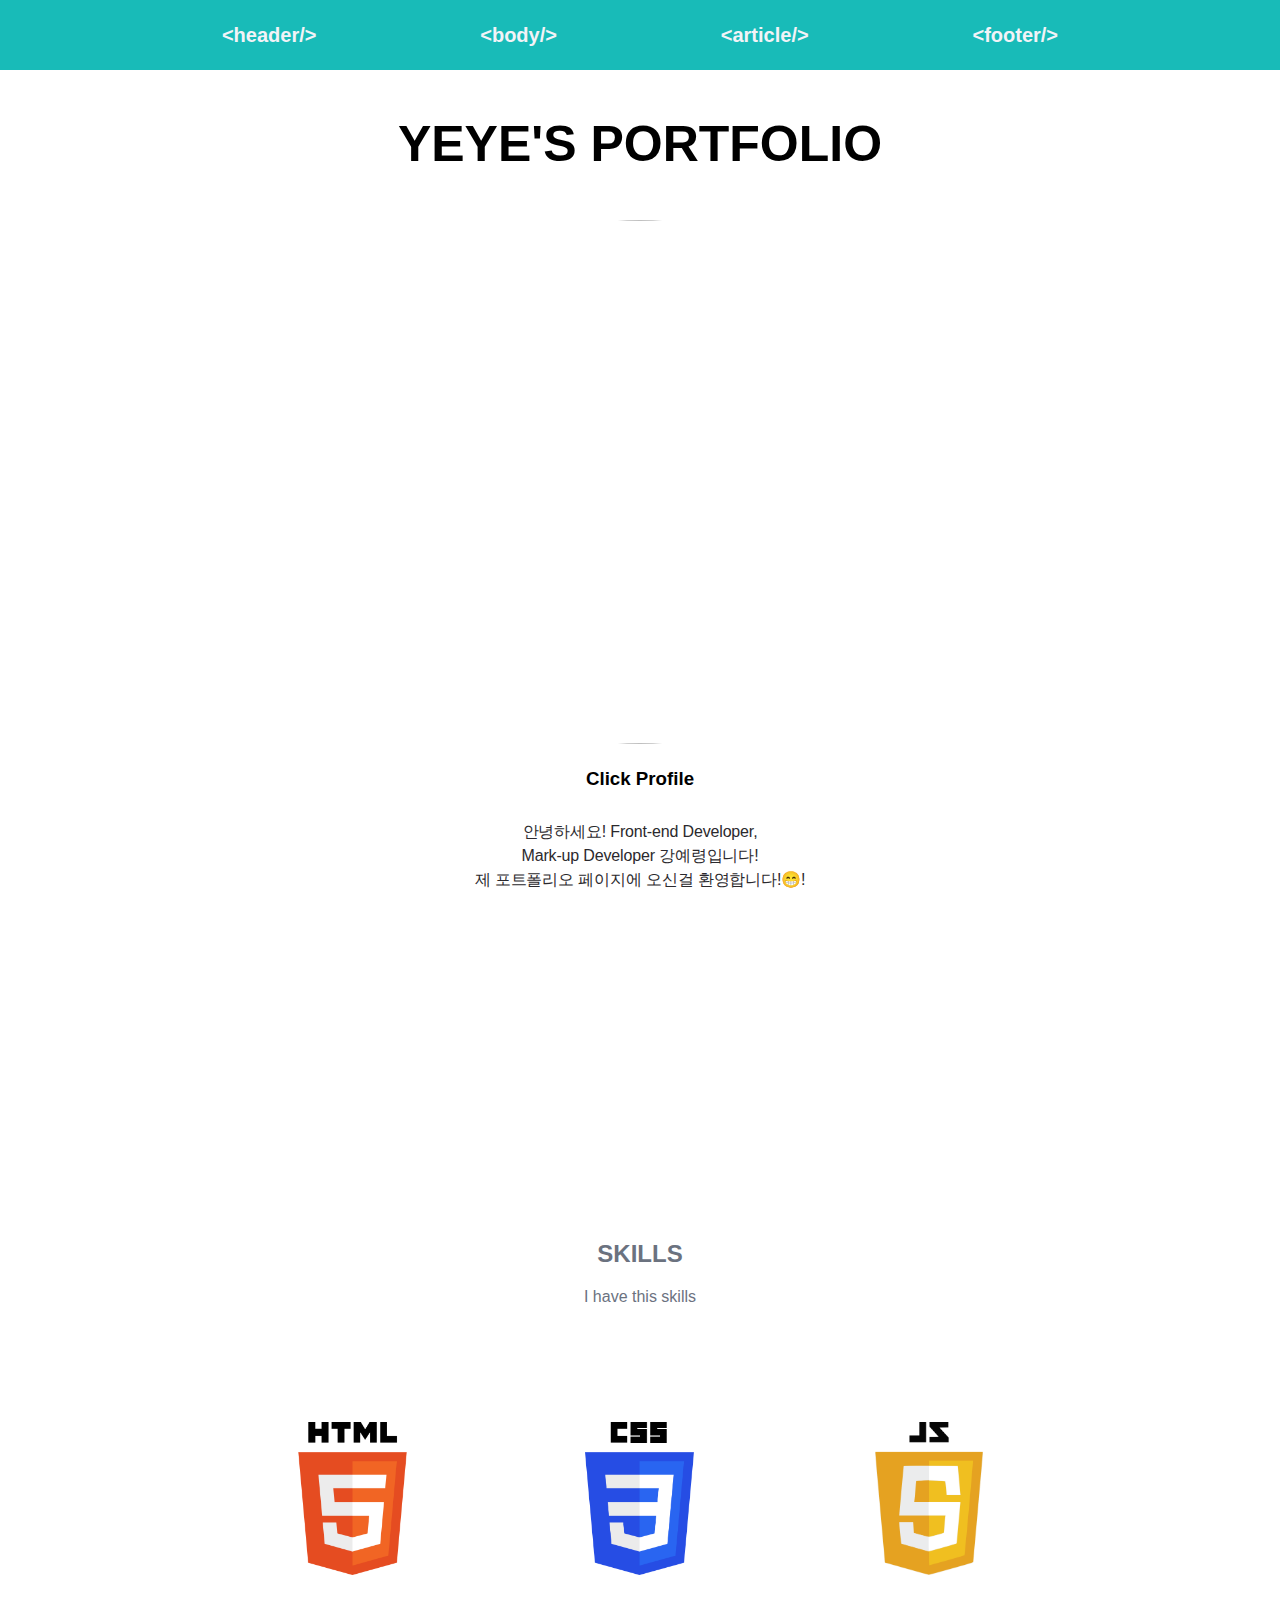
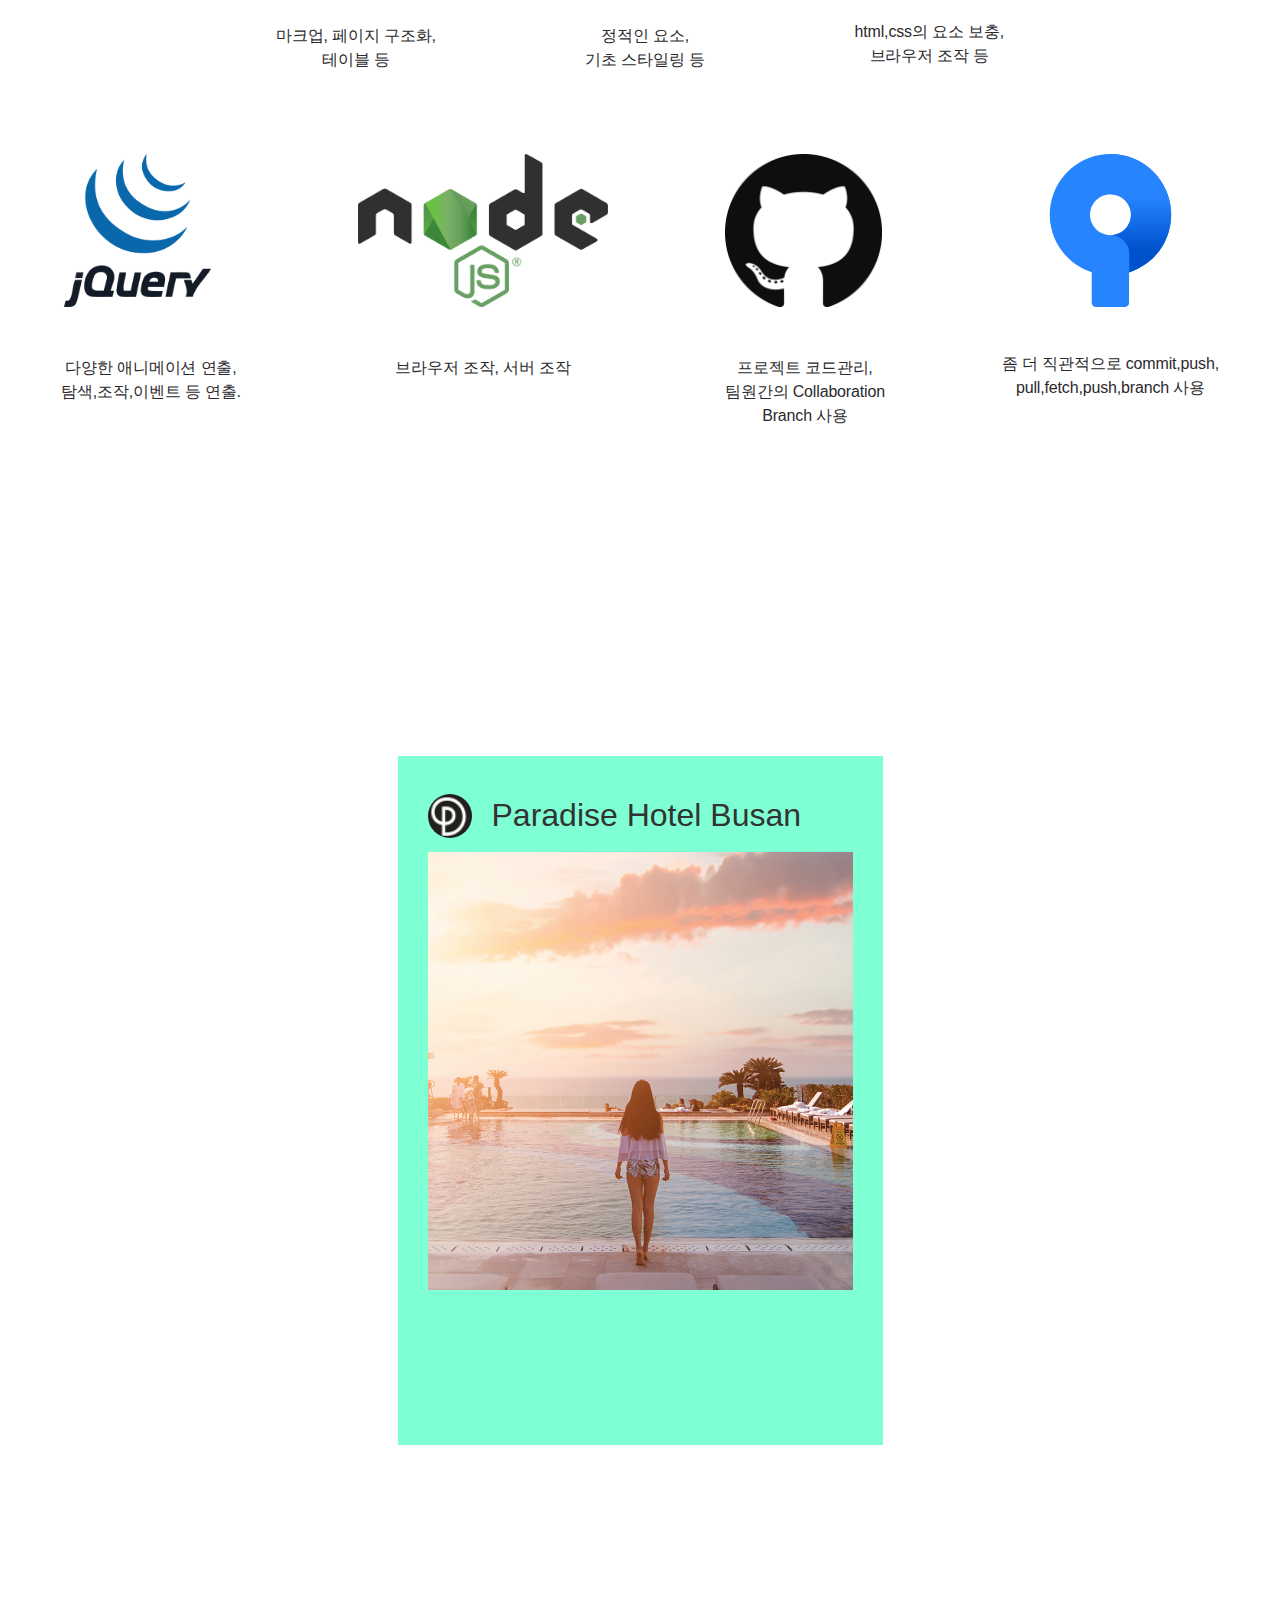
==== intro.html @ 70bbab0e "2022-02-18 클론코딩부분 작성중" ====
<!DOCTYPE html>
<html lang="en">

<head>
  <meta charset="UTF-8">
  <meta http-equiv="X-UA-Compatible" content="IE=edge">
  <meta name="viewport" content="width=device-width, initial-scale=1.0">
  <link rel="stylesheet" href="css/reset.css">
  <link rel="stylesheet" href="css/intro.css">
  <script src="https://kit.fontawesome.com/eb78802e54.js" crossorigin="anonymous"></script>
  <!-- <script src="js/header_underbar.js"></script> -->
  <title>Yeye's Portfolio</title>
</head>

<body>
  <header>
    <article id="header">
      <nav class="header-cate">
        <div id="horizontal-underline"></div>
        <a href="#section1">&#60;header&#47;&gt;</a>
        <a href="#section2">&#60;body&#47;&gt;</a>
        <a href="#section3">&#60;article&#47;&gt;</a>
        <a href="#">&#60;footer&#47;&gt;</a>
      </nav>
    </article>
  </header>
  <section id="section1">
    <article id="profile-body">
      <h1>YEYE'S PORTFOLIO</h1>
      <div id="profile">
        <img src="img/yeye/1!.png" alt="" id="color">
        <img src="img/yeye/1.png" alt="">
      </div>
      <div id="click-profile">
        <i class="fas fa-angle-up"></i>
        <h3>Click Profile</h3>
      </div>
      <p>안녕하세요! Front-end Developer,</br>
        Mark-up Developer 강예령입니다!</br>
        제 포트폴리오 페이지에 오신걸 환영합니다!😁!</p>
    </article>
  </section>
  <section id="section2">
    <article id="skills">
      <h2>SKILLS</h2>
      <h4>I have this skills</h4>
      <i class="fas fa-angle-down"></i>
      <div id="publishing">
        <div class="skill-box">
          <img src="img/512px-HTML5_logo_and_wordmark.svg.png" alt="">
          <p>마크업, 페이지 구조화,<br>
            테이블 등</p>
        </div>
        <div class="skill-box">
          <img src="img/CSS3_logo_and_wordmark.svg.png" alt="">
          <p>정적인 요소,<br>
            기초 스타일링 등</p>
        </div>
        <div class="skill-box">
          <div style="display: flex; justify-content: center;">
            <img src="img/640px-Javascript-shield.svg.png" alt="">
          </div>
          <p>html,css의 요소 보충,<br>
            브라우저 조작 등</p>
        </div>
      </div>
      <div id="frontend">
        <div class="skill-box">
          <img src="img/2541853857EA02BC16.gif" alt="">
          <p>다양한 애니메이션 연출,<br>
            탐색,조작,이벤트 등 연출.</p>
        </div>
        <div class="skill-box">
          <img src="img/1200px-Node.js_logo.svg.png" alt="">
          <p>브라우저 조작, 서버 조작</p>
        </div>
        <div class="skill-box">
          <img src="img/111111111.png" alt="">
          <p>프로젝트 코드관리,<br>
            팀원간의 Collaboration<br>
            Branch 사용</p>
        </div>
        <div class="skill-box">
          <div style="display: flex; justify-content: center;">
            <img src="img/sourcetree-1.svg" alt="">
          </div>
          <p>좀 더 직관적으로 commit,push,<br>
            pull,fetch,push,branch 사용
          </p>
        </div>
      </div>
    </article>
  </section>
  <section id="section3">
    <article id="cards">
      <div class="thecard">
        <div class="thefront">
          <div class="card-header">
            <div class="profile-img">
              <img src="img/main.jpg" alt="">
            </div>
            <h1>Paradise Hotel Busan</h1>
          </div>
          <div class="main-img">
            <img src="img/1630029420461.jpg" alt="">
          </div>
        </div>
        <div class="theback">back</div>
      </div>
    </article>
  </section>
  <footer></footer>
  <script>
    let horizontalBar = document.getElementById("horizontal-underline");
let horizontalMenus = document.querySelectorAll("nav:first-child a");

function horizontalIndicator(e) {
  horizontalBar.style.left = e.offsetLeft + "px";
  horizontalBar.style.width = e.offsetWidth + "px";
  horizontalBar.style.top = e.offsetTop + e.offsetHeight + "px";
}

horizontalMenus.forEach((menu) =>
  menu.addEventListener("click", (e) =>
    horizontalIndicator(e.currentTarget)
  )
);
  </script>
</body>

</html>
---- css/intro.css ----
body{
  scroll-behavior: smooth;
}
section{
  height: 1080px;
}
#header{
  width: 100%;
  height: 70px;
  background-color: var(--cyan);
  display: flex;
  align-items: center;
  justify-content: center;
  position: fixed;
  top: 0;
  z-index: 50;
}
.header-cate{
  width: 1000px;
  height: 70px;
  display: flex;
  align-items: center;
  justify-content: space-around;
}
.header-cate a{
  color: var(--gray-light);
  font-size: 20px;
  font-weight: 600;
  padding: 16px 0px;
}
.header-cate a:hover{
  color: white;
}
#horizontal-underline{
  position: absolute;
  left:0;
  height: 4px;
  width: 0;
  border-radius: 3px;
  transition: 0.5s;
  background-color: var(--teal);
  top:0;
}
article{
  width: 100%;
  display: flex;
  flex-direction: column;
  align-items: center;
}
#profile-body h1{
  margin-top: 115px;
  margin-bottom: 580px;
  font-size: 50px;
  font-weight: 700;
}
#profile{
  width: 524px;
  height: 524px;
  border-radius: 50%;
  overflow: hidden;
  display: flex;
  justify-content: center;
  position: absolute;
  top: 220px;
}
#profile img{
  width: 746px;
  height: 524px;
}
#color{
  position: absolute;
  opacity: 0;
}
#color:hover{
  opacity: 1;
  transition: all ease-in-out 500ms;
  cursor: pointer;
}
#click-profile{
  margin: 15px 0px;
  display: flex;
  flex-direction: column;
  align-items: center;
  animation-name: blink;
  animation-duration: 2s;
  animation-delay: 1s;
  animation-iteration-count: infinite;
  animation-timing-function: ease-in-out;
  animation-direction: alternate;
}
@keyframes blink {
  0% {
    opacity: 0;
  }
  100% {
    opacity: 1;
  }
}

#profile-body p{
  margin-top: 15px;
  text-align: center;
}

#section2{
  padding-top: 160px;
}
#skills h2{
  color: var(--gray);
  margin-bottom: 20px;
}
#skills h4{
  color: var(--gray);
  font-weight: 300;
  margin-bottom: 5px;
}
#skills i{
  color: var(--gray);
}
#publishing{
  margin-top: 90px;
  width: 770px;
  display: flex;
  justify-content: space-between;
}
#publishing img{
  text-align: center;
  height: 153px;
  margin-bottom: 45px;
}
#publishing p{
  text-align: center;
}

#frontend{
  margin-top: 40px;
  width: 1200px;
  display: flex;
  justify-content: space-between;
}
#frontend img{
  text-align: center;
  height: 153px;
  margin-bottom: 45px;
}
#frontend p{
  text-align: center;
}
.skill-box{
  padding: 20px;
  border: 1px solid var(--white);
  top: 0px;
  position: relative;
}
.skill-box:hover{
  padding: 20px;
  /* border: 1px solid var(--gray-light); */
  border-radius: 20px;
  top: -5px;
  position: relative;
  box-shadow: 10px 8px 5px var(--gray-light);
  transition: all ease-in-out 300ms;
}

/* clone-coding */
#cards{
  height: 100%;
  display: flex;
  justify-content: center;
  align-items: center;
}
.thecard{
  position: absolute;
  width: 485px;
  height: 689px;
  transform-style: preserve-3d;
  transition: all 1s ease;
}
.thecard:hover{
  transform: rotateY(180deg);
}

.thefront{
  position: absolute;
  width: 100%;
  height: 100%;
  backface-visibility: hidden;
  background-color: aquamarine;
  color: #333;
  display:flex;
  flex-direction: column;
  /* align-items: center; */
  padding: 38px 30px;
}
.thefront h1{
  font-weight: 300;
}
.card-header{
  display: flex;
  align-items: center;
  margin-bottom: 14px;
}
.profile-img{
  display: flex;
  width: 44px;
  height: 44px;
  border-radius: 50%;
  overflow: hidden;
  margin-right: 20px;
}
.main-img{
  size: 422px;
  height: 438px;
  display: flex;
  justify-content: center;
  overflow: hidden;
}
.theback{
  position: absolute;
  width: 100%;
  height: 100%;
  backface-visibility: hidden;
  background-color: pink;
  color: #333;
  transform: rotateY(180deg);
  display:flex;
  justify-content: center;
  align-items: center;
}
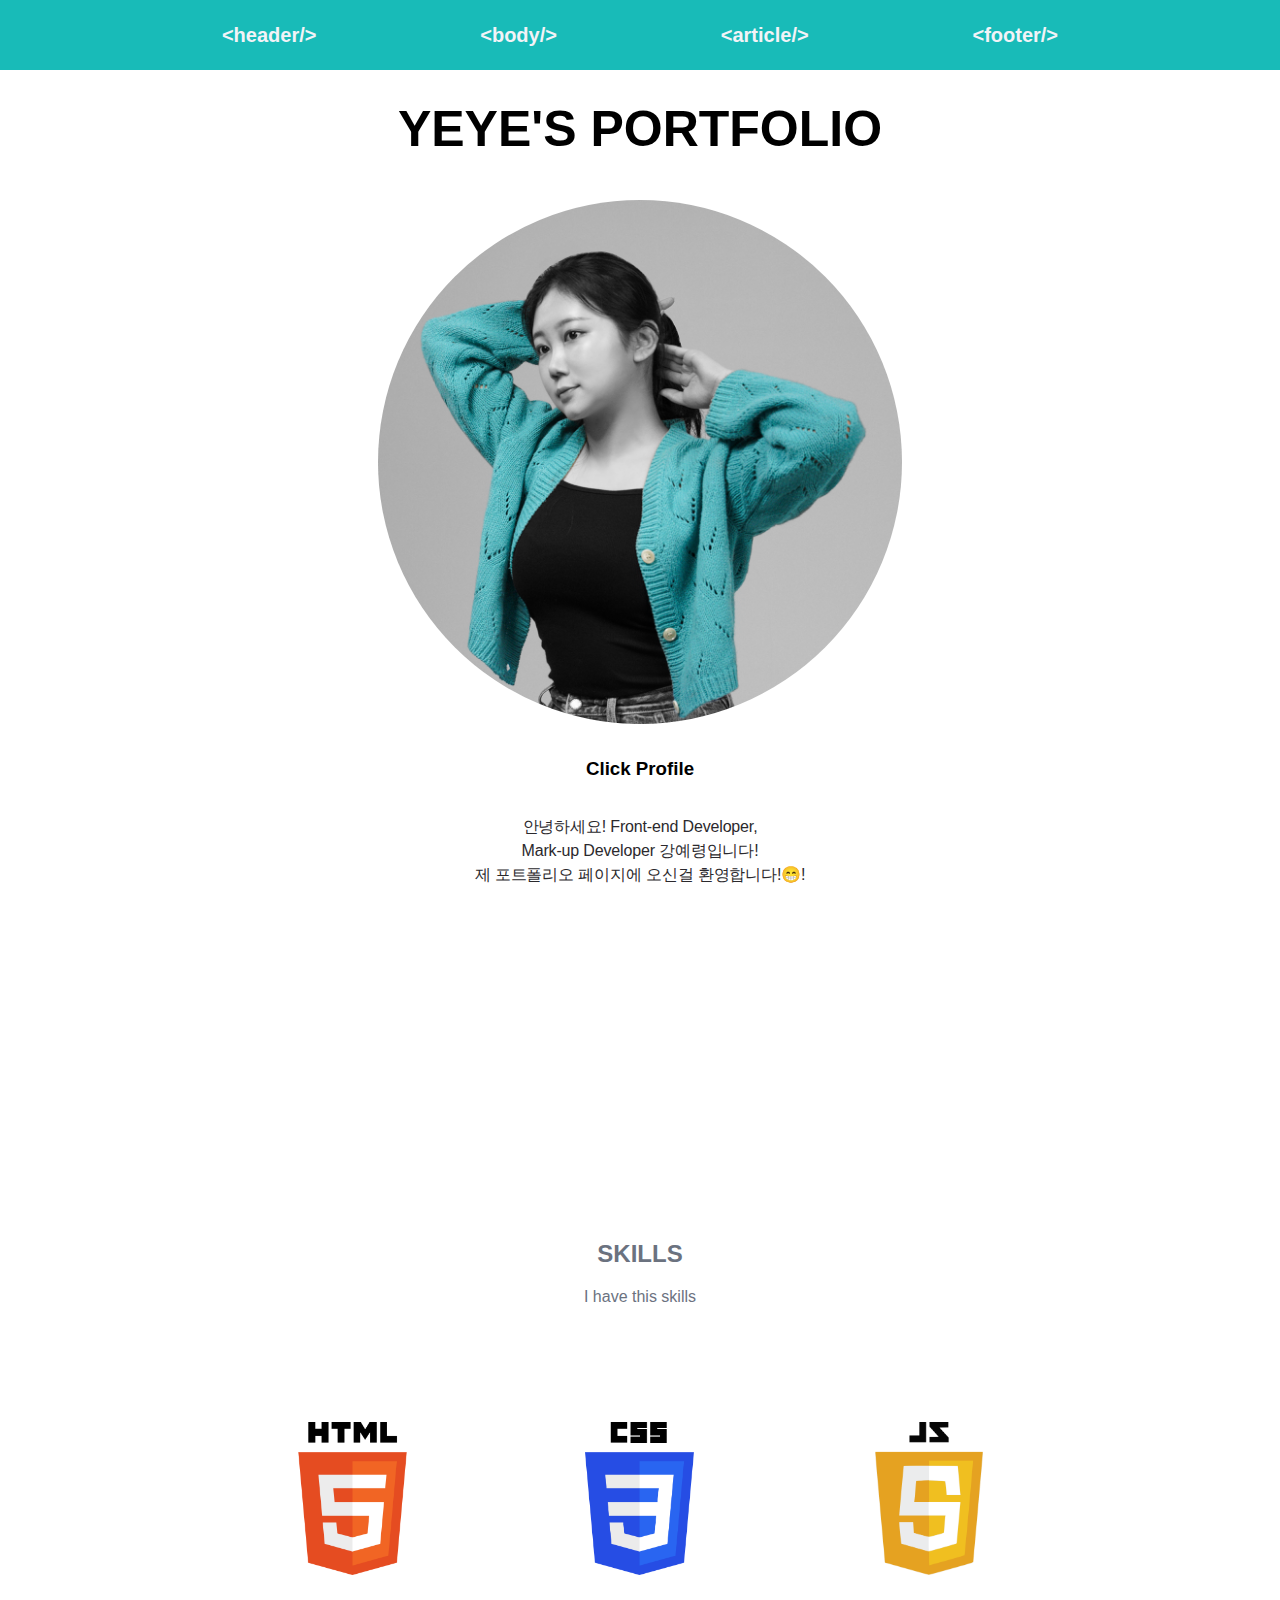
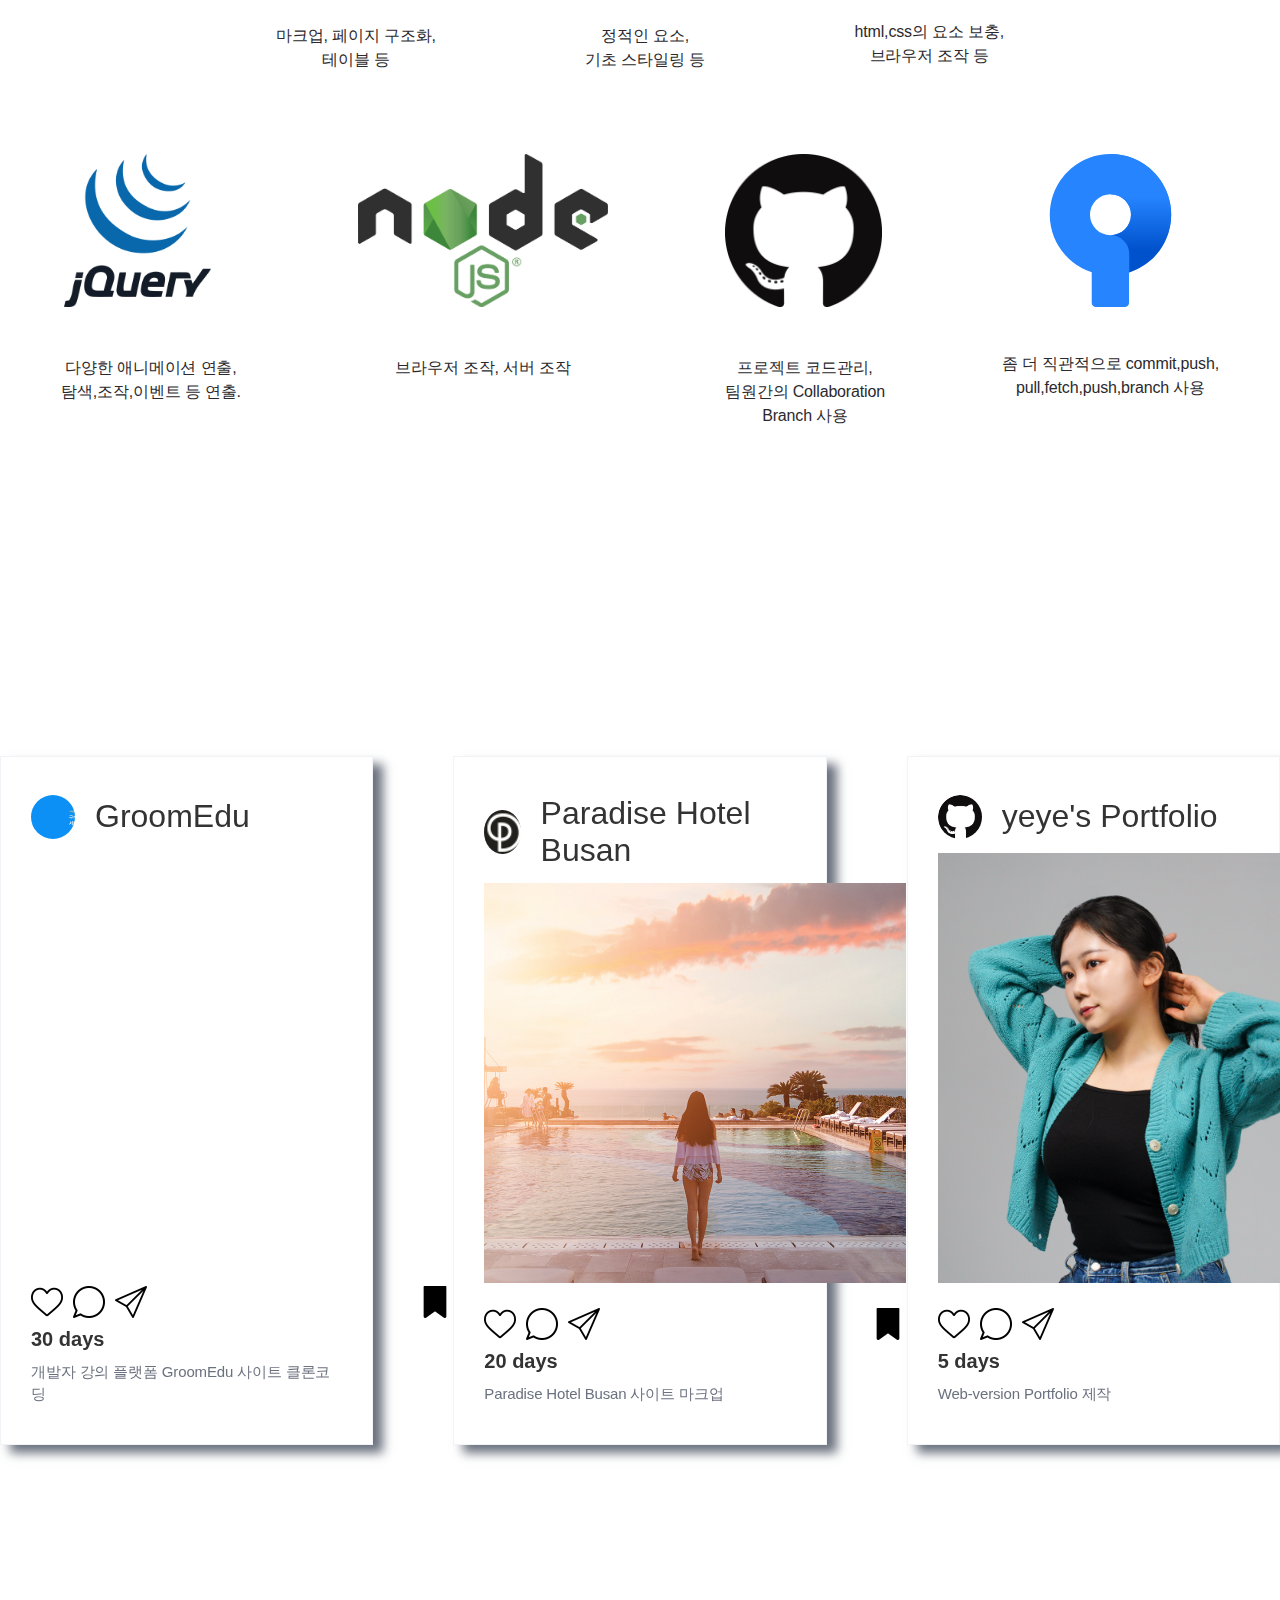
==== commit 15f034b5: "2022-02-19" ====
--- a/intro.html
+++ b/intro.html
@@ -8,7 +8,6 @@
   <link rel="stylesheet" href="css/reset.css">
   <link rel="stylesheet" href="css/intro.css">
   <script src="https://kit.fontawesome.com/eb78802e54.js" crossorigin="anonymous"></script>
-  <!-- <script src="js/header_underbar.js"></script> -->
   <title>Yeye's Portfolio</title>
 </head>
 
@@ -28,8 +27,8 @@
     <article id="profile-body">
       <h1>YEYE'S PORTFOLIO</h1>
       <div id="profile">
-        <img src="img/yeye/1!.png" alt="" id="color">
-        <img src="img/yeye/1.png" alt="">
+        <img src="img/yeye/1_color.png" alt="" id="color">
+        <img src="img/yeye/111.png" alt="">
       </div>
       <div id="click-profile">
         <i class="fas fa-angle-up"></i>
@@ -93,6 +92,58 @@
   </section>
   <section id="section3">
     <article id="cards">
+      
+      <div class="thecard">
+        <div class="thefront">
+          <div class="card-header">
+            <div class="profile-img">
+              <img src="img/main-banner.jpg" alt="">
+            </div>
+            <h1>GroomEdu</h1>
+          </div>
+          <div class="main-img">
+            <img src="img/card3.jpg" alt="">
+          </div>
+          <div class="icons">
+            <div class="left-icons">
+              <img src="img/heart.png" alt="">
+              <img src="img/chat.png" alt="">
+              <img src="img/paper-plane.png" alt="">
+            </div>
+            <div class="right-icons">
+              <img src="img/bookmark.png" alt="">
+            </div>
+          </div>
+          <h2>30 days</h2>
+          <p>개발자 강의 플랫폼 GroomEdu 사이트 클론코딩</p>
+        </div>
+        <div class="theback">
+          <div class="back-header">
+            <h1><a href="https://yeye-clonecoding-goormedu.netlify.app">예령의 GroomEdu 내용보기</a></h1>
+          </div>
+          <div class="main-img">
+            <div class="infomation">
+              <div class="info1">
+                <span>기간</span>
+                <span>역할</span>
+                <span>기여도</span>
+                <span>성과<br></span>
+              </div>
+              <div class="info2">
+                <span>약 5일</span>
+                <span>퍼블리싱,회원 관리 추가예정<br>
+                </span>
+                <span>90%</span>
+                <span>처음으로 JQUERY를 활용하여<br>
+                동적인 웹사이트 제작</span>
+              </div>
+            </div>
+            <div class="fog"></div>
+            <img src="img/card3.jpg" alt="">
+          </div>
+          <p>HTML5, CSS3, JQUERY, MONGO DB(updating...)</p>
+        </div>
+      </div>
       <div class="thecard">
         <div class="thefront">
           <div class="card-header">
@@ -104,28 +155,101 @@
           <div class="main-img">
             <img src="img/1630029420461.jpg" alt="">
           </div>
-        </div>
-        <div class="theback">back</div>
+          <div class="icons">
+            <div class="left-icons">
+              <img src="img/heart.png" alt="">
+              <img src="img/chat.png" alt="">
+              <img src="img/paper-plane.png" alt="">
+            </div>
+            <div class="right-icons">
+              <img src="img/bookmark.png" alt="">
+            </div>
+          </div>
+          <h2>20 days</h2>
+          <p>Paradise Hotel Busan 사이트 마크업</p>
+        </div>
+        <div class="theback">
+          <div class="back-header">
+            <h1><a href="https://yeye-clonecoding-paradisehotel.netlify.app/">예령의 Paradise Hotel Busan 내용보기</a></h1>
+          </div>
+          <div class="main-img">
+            <div class="infomation">
+              <div class="info1">
+                <span>기간</span>
+                <span>역할</span>
+                <span>기여도</span>
+                <span>성과<br></span>
+              </div>
+              <div class="info2">
+                <span>약 3주</span>
+                <span>마크업, 스타일링, 동적요소 추가</span>
+                <span>100%</span>
+                <span>캘린더, 예약 테이블 사용 등<br>
+                익숙치 않은 태그 활용</span>
+              </div>
+            </div>
+            <div class="fog"></div>
+            <img src="img/1630029420461.jpg" alt="">
+          </div>
+          <p>HTML5, CSS3, JQUERY</p>
+        </div>
+      </div>
+      <div class="thecard">
+        <div class="thefront">
+          <div class="card-header">
+            <div class="profile-img">
+              <img src="img/111111111.png" alt="">
+            </div>
+            <h1>yeye's Portfolio</h1>
+          </div>
+          <div class="main-img">
+            <img src="img/yeye/1_color.png" alt="">
+          </div>
+          <div class="icons">
+            <div class="left-icons">
+              <img src="img/heart.png" alt="">
+              <img src="img/chat.png" alt="">
+              <img src="img/paper-plane.png" alt="">
+            </div>
+            <div class="right-icons">
+              <img src="img/bookmark.png" alt="">
+            </div>
+          </div>
+          <h2>5 days</h2>
+          <p>Web-version Portfolio 제작</p>
+        </div>
+        <div class="theback">
+          <div class="back-header">
+            <h1><a href="https://yereong-portfolio.netlify.app"></a> yeye's Portfolio</h1>
+          </div>
+          <div class="main-img">
+            <div class="infomation">
+              <div class="info1">
+                <span>기간</span>
+                <span>역할</span>
+                <span>기여도</span>
+                <span>성과<br></span>
+              </div>
+              <div class="info2">
+                <span>하루 4시간 코딩 기준 5일</span>
+                <span>기획, 디자인, 퍼블리싱</span>
+                <span>100%</span>
+                <span>기획부터 디자인, 퍼블리싱까지<br>
+                100% 개인제작</span>
+              </div>
+            </div>
+            <div class="fog"></div>
+            <img src="img/yeye/1_color.png" alt="">
+          </div>
+          <p>HTML5, CSS3, JAVASCRIPT</p>
+        </div>
       </div>
     </article>
   </section>
   <footer></footer>
-  <script>
-    let horizontalBar = document.getElementById("horizontal-underline");
-let horizontalMenus = document.querySelectorAll("nav:first-child a");
-
-function horizontalIndicator(e) {
-  horizontalBar.style.left = e.offsetLeft + "px";
-  horizontalBar.style.width = e.offsetWidth + "px";
-  horizontalBar.style.top = e.offsetTop + e.offsetHeight + "px";
-}
-
-horizontalMenus.forEach((menu) =>
-  menu.addEventListener("click", (e) =>
-    horizontalIndicator(e.currentTarget)
-  )
-);
-  </script>
+
+  <script src="js/header_underbar.js"></script>
+
 </body>
 
 </html>--- a/css/intro.css
+++ b/css/intro.css
@@ -1,16 +1,18 @@
 body{
   scroll-behavior: smooth;
+  width:100%;
 }
 section{
   height: 1080px;
 }
 #header{
-  width: 100%;
+  width:100%;
   height: 70px;
   background-color: var(--cyan);
   display: flex;
   align-items: center;
   justify-content: center;
+  flex-direction: column;
   position: fixed;
   top: 0;
   z-index: 50;
@@ -41,14 +43,15 @@
   background-color: var(--teal);
   top:0;
 }
-article{
-  width: 100%;
+#profile-body, #skills, #profile-body{
+  width:100%;
+  height: 100%;
   display: flex;
   flex-direction: column;
   align-items: center;
 }
 #profile-body h1{
-  margin-top: 115px;
+  margin-top: 100px;
   margin-bottom: 580px;
   font-size: 50px;
   font-weight: 700;
@@ -61,15 +64,14 @@
   display: flex;
   justify-content: center;
   position: absolute;
-  top: 220px;
-}
-#profile img{
-  width: 746px;
+  top: 200px;
+}
+
+#color{
+  position: absolute;
+  opacity: 0;
+  width: 524px;
   height: 524px;
-}
-#color{
-  position: absolute;
-  opacity: 0;
 }
 #color:hover{
   opacity: 1;
@@ -77,7 +79,7 @@
   cursor: pointer;
 }
 #click-profile{
-  margin: 15px 0px;
+  margin: 20px 0px;
   display: flex;
   flex-direction: column;
   align-items: center;
@@ -170,26 +172,34 @@
   align-items: center;
 }
 .thecard{
-  position: absolute;
+  display: flex;
+  justify-content: center;
+  align-items: center;
+  /* position: absolute; */
   width: 485px;
   height: 689px;
   transform-style: preserve-3d;
   transition: all 1s ease;
+  margin-right: 80px;
+}
+.thecard:last-child{
+  margin-right: 0;
 }
 .thecard:hover{
   transform: rotateY(180deg);
 }
-
+/* 카드 앞쪽 */
 .thefront{
   position: absolute;
   width: 100%;
   height: 100%;
   backface-visibility: hidden;
-  background-color: aquamarine;
+  border: 1px solid var(--gray-light);
+  box-shadow: 10px 8px 10px var(--gray);
+  transition: all ease-in-out 300ms;
   color: #333;
   display:flex;
   flex-direction: column;
-  /* align-items: center; */
   padding: 38px 30px;
 }
 .thefront h1{
@@ -209,21 +219,99 @@
   margin-right: 20px;
 }
 .main-img{
-  size: 422px;
+  width: 422px;
   height: 438px;
   display: flex;
   justify-content: center;
   overflow: hidden;
 }
+.icons{
+  display: flex;
+  justify-content: space-between;
+  margin-top: 25px;
+  width: 100%;
+  height: 32px;
+}
+.left-icons{
+  display: flex;
+  width: 110px;
+  margin-right: 278px;
+}
+.right-icons{
+  display: flex;
+  width: 40px;
+}
+.left-icons img{
+  margin-right: 10px;
+}
+.thefront h2{
+  margin-top: 10px;
+  font-size: 20px;
+}
+.thefront p{
+  margin-top: 10px;
+  font-size: 15px;
+  color: var(--gray);
+}
+/* 카드뒤쪽 */
 .theback{
   position: absolute;
   width: 100%;
   height: 100%;
   backface-visibility: hidden;
-  background-color: pink;
+  border: 1px solid var(--gray-light);
+  box-shadow: 10px 8px 10px var(--gray);
+  transition: all ease-in-out 300ms;
   color: #333;
   transform: rotateY(180deg);
   display:flex;
-  justify-content: center;
-  align-items: center;
+  align-items: center;
+  flex-direction: column;
+  padding: 50px 30px;
+
+}
+.back-header{
+  display: flex;
+  align-items: center;
+  justify-content: center;
+  margin-bottom: 40px;
+}
+.back-header h1{
+  animation-name: blink;
+  animation-duration: 0.8s;
+  animation-delay: 0.5s;
+  animation-iteration-count: infinite;
+  animation-timing-function: ease-in-out;
+  animation-direction: alternate;
+  font-weight: 500;
+}
+.fog, .infomation{
+  width: 422px;
+  height: 438px;
+  position: absolute;
+}
+.fog{
+  opacity: 0.5;
+  background-color: var(--white);
+}
+.infomation{
+  display: flex;
+  justify-content: center;
+  padding: 140px 30px;
+  z-index: 5;
+}
+.info1, .info2{
+  display: flex;
+  margin-right: 20px;
+  flex-direction: column;
+}
+.info1{
+  font-weight: 500;
+}
+.info1 span, .info2 span{
+  display: block;
+  margin-bottom: 20px;
+}
+.theback p{
+  margin-top: 50px;
 }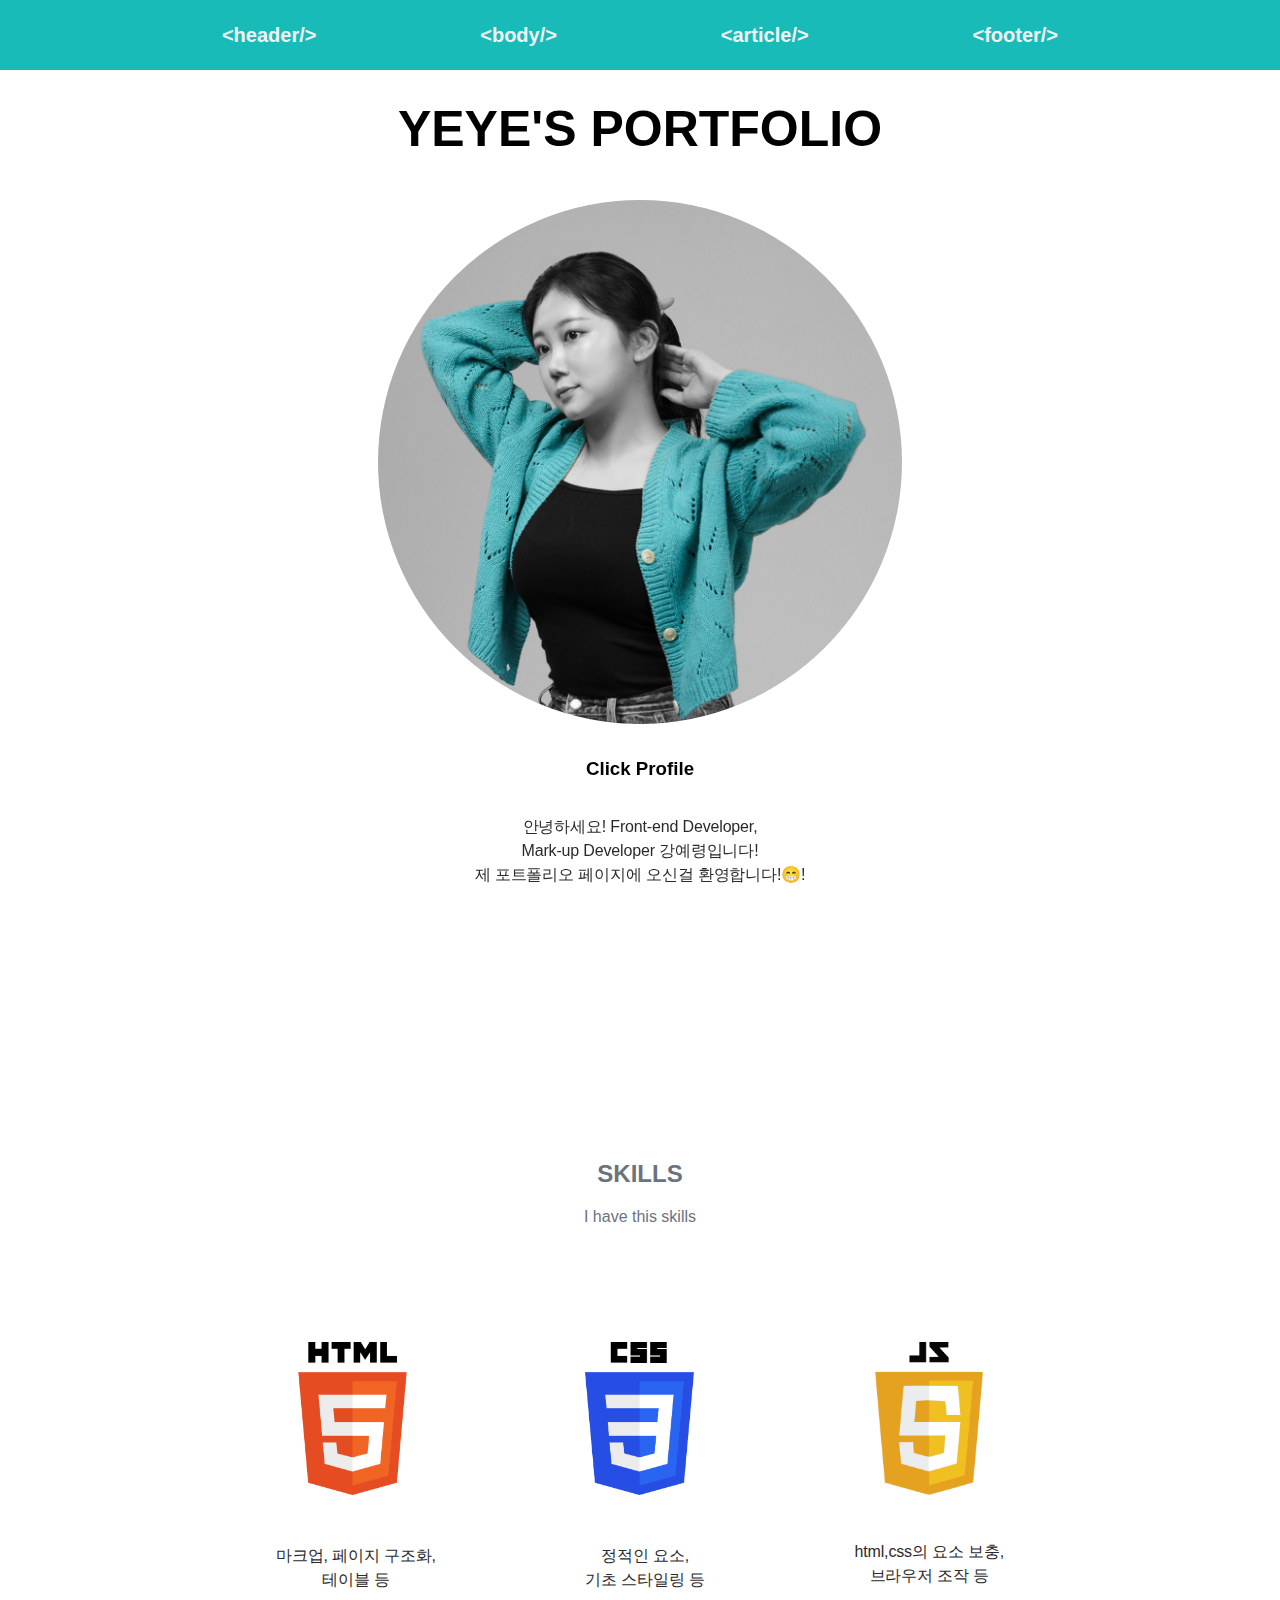
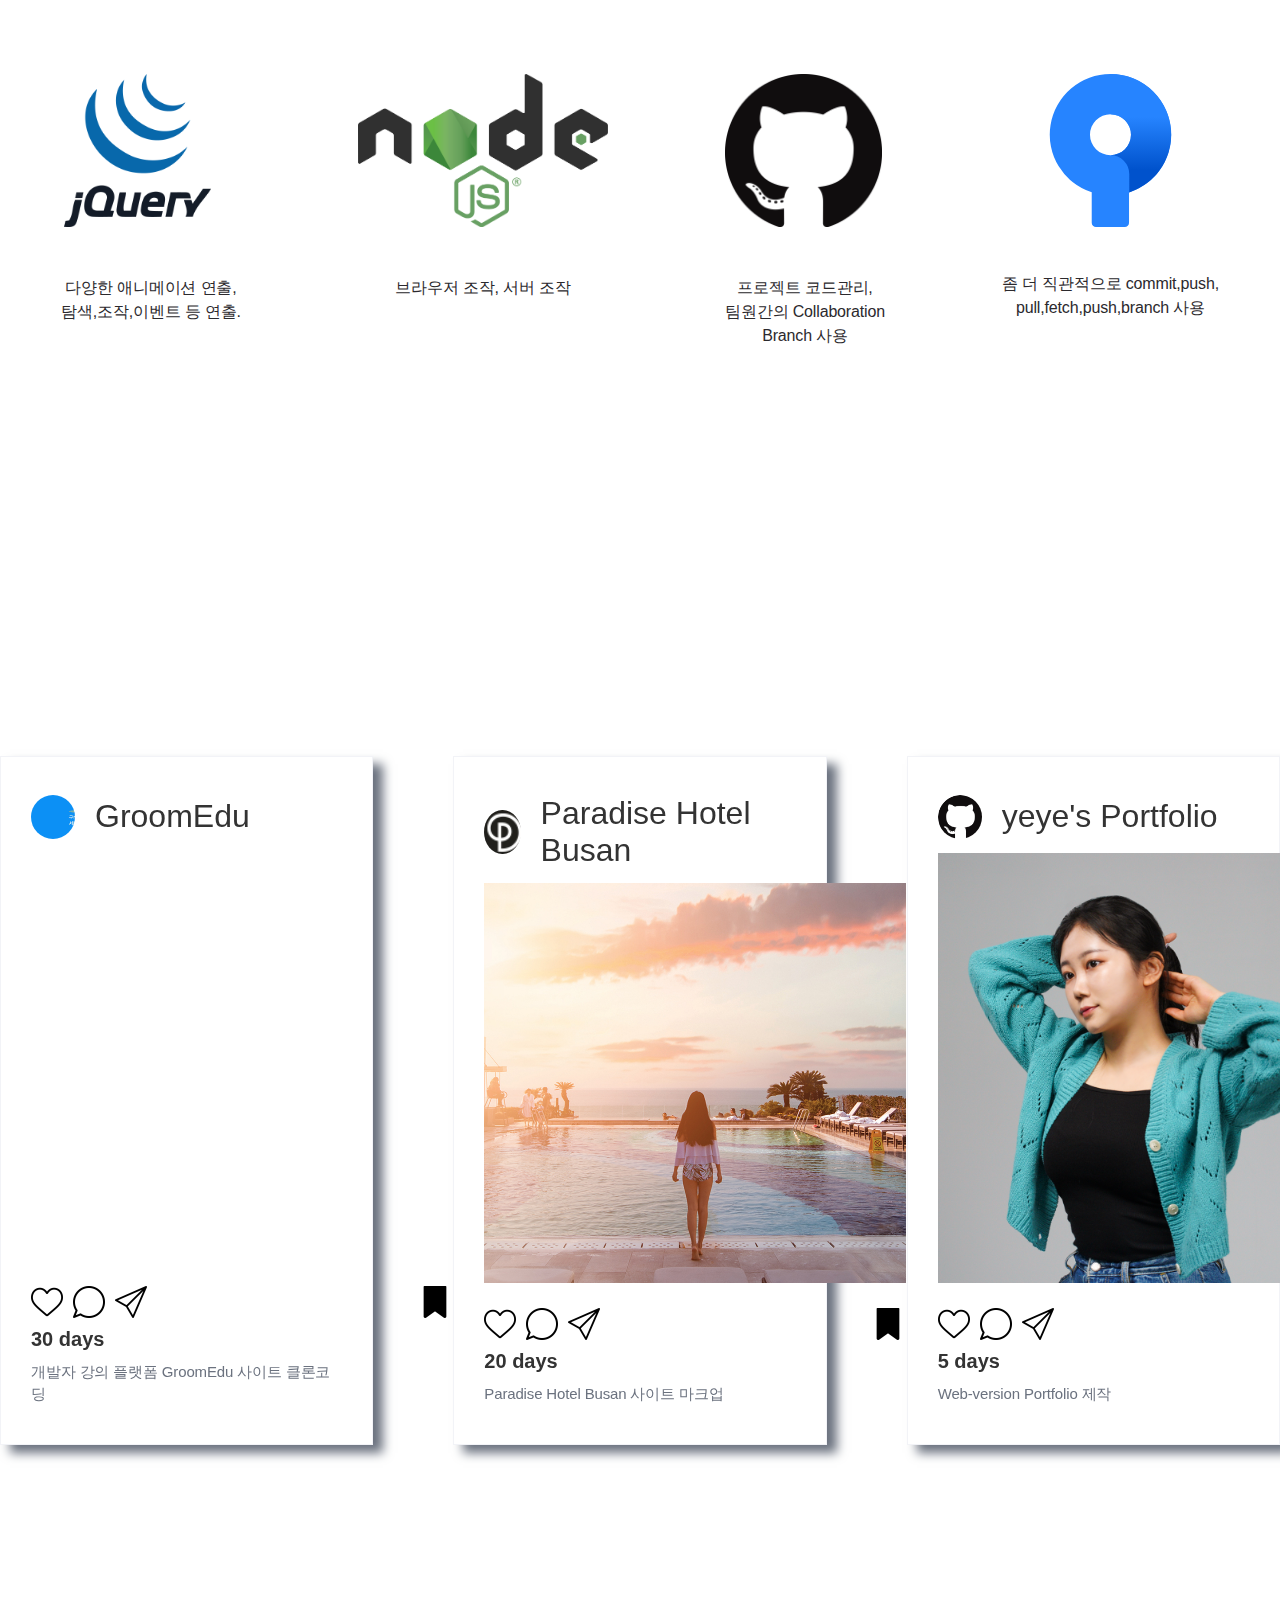
==== commit 171cb4b2: "2022-02-19인트로부분 자기소개 추가" ====
--- a/intro.html
+++ b/intro.html
@@ -24,7 +24,7 @@
     </article>
   </header>
   <section id="section1">
-    <article id="profile-body">
+    <article id="profile-body">  
       <h1>YEYE'S PORTFOLIO</h1>
       <div id="profile">
         <img src="img/yeye/1_color.png" alt="" id="color">
@@ -37,6 +37,22 @@
       <p>안녕하세요! Front-end Developer,</br>
         Mark-up Developer 강예령입니다!</br>
         제 포트폴리오 페이지에 오신걸 환영합니다!😁!</p>
+    </article>
+    <article id="introduce" class="show">
+      <h1>About me</h1>
+      <h2>무엇이든 즐겁게 도전하는 강예령입니다😉</h2>
+      <div id="intro-profile">
+        <img src="img/yeye/1_color.png" alt="">
+      </div>
+      <p>울산대학교 시각디자인학과를 전공하고 졸업 후 디자이너로 활동했습니다.<br><br>
+        약 1년간 디자이너의 생활 중에 디자인이 아닌 웹개발에 관심을 가지게 되었습니다.<br>
+        2021년부터 코리아IT아카데미에서 Front-end 개발자 과정을 통해 <br>
+        HTML5, CSS3, JS, JQUERY, NODE js등을 이수했습니다. 
+        <br>이수과정 중 꾸준한 코딩스터디로 GitHub를 이용한 협업과 데이터 관리법을 배웠습니다.<br>
+        웹사이트를 개발하고 유지/보수하면서 프론트엔드 개발자, 마크업 개발자로의 가능성을<br> 크게 보았습니다.<br>
+        <br><br>
+        최근에는 캔버스 자바스크립트를 이용한 인터렉티브한 웹사이트와 리액트에 관심이 생겨 공부를 하고 있습니다!<br>
+        좀 더 직관적인 웹을 만드는 웹프로그래머가 되기 위해 노력중입니다.</p>
     </article>
   </section>
   <section id="section2">
@@ -220,7 +236,7 @@
         </div>
         <div class="theback">
           <div class="back-header">
-            <h1><a href="https://yereong-portfolio.netlify.app"></a> yeye's Portfolio</h1>
+            <h1><a href="https://yereong-portfolio.netlify.app">yeye's Portfolio</a></h1>
           </div>
           <div class="main-img">
             <div class="infomation">
--- a/css/intro.css
+++ b/css/intro.css
@@ -50,6 +50,10 @@
   flex-direction: column;
   align-items: center;
 }
+#profile-body{
+  position: relative;
+  z-index: 1;
+}
 #profile-body h1{
   margin-top: 100px;
   margin-bottom: 580px;
@@ -76,7 +80,7 @@
 #color:hover{
   opacity: 1;
   transition: all ease-in-out 500ms;
-  cursor: pointer;
+  /* cursor: pointer; */
 }
 #click-profile{
   margin: 20px 0px;
@@ -103,9 +107,54 @@
   margin-top: 15px;
   text-align: center;
 }
+/* show */
+.show{
+  opacity: 0;
+}
+#introduce{
+  position: absolute;
+  width:100%;
+  height: 100%;
+  top: 0;
+  display: flex;
+  /* z-index: 5; */
+}
+#intro-profile{
+  width: 700px;
+  height: 700px;
+  border-radius: 50%;
+  overflow: hidden;
+  display: flex;
+  justify-content: center;
+  position: absolute;
+  top: 180px;
+  left: 200px;
+}
+#introduce h1{
+  position: absolute;
+  font-size: 50px;
+  left: 1000px;
+  top: 200px;
+  color: var(--dark);
+}
+#introduce h2{
+  position: absolute;
+  font-size: 20px;
+  left: 1000px;
+  top: 290px;
+  color: var(--light);
+}
+#introduce p{
+  position: absolute;
+  left: 1000px;
+  top: 400px;
+  color: var(--gray);
+  line-height: 2em;
+}
+/* 스킬 */
 
 #section2{
-  padding-top: 160px;
+  padding-top: 80px;
 }
 #skills h2{
   color: var(--gray);
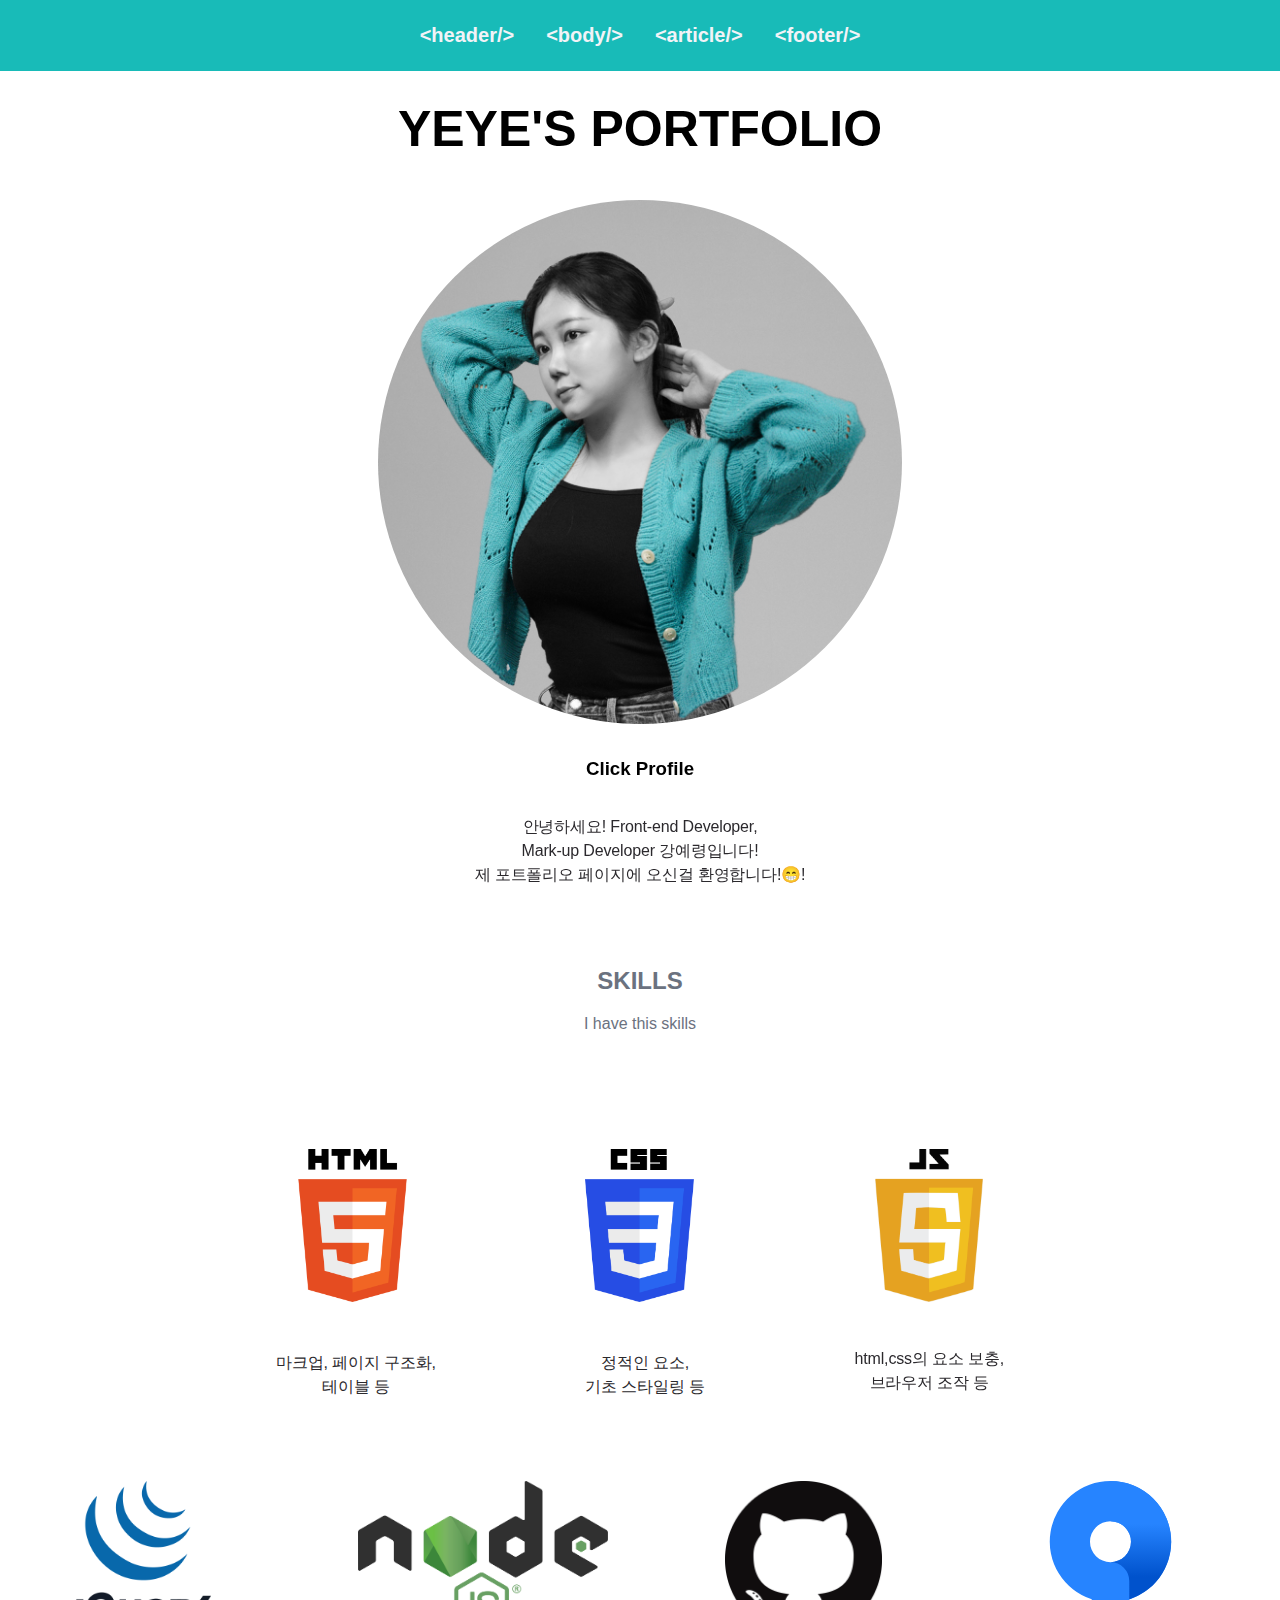
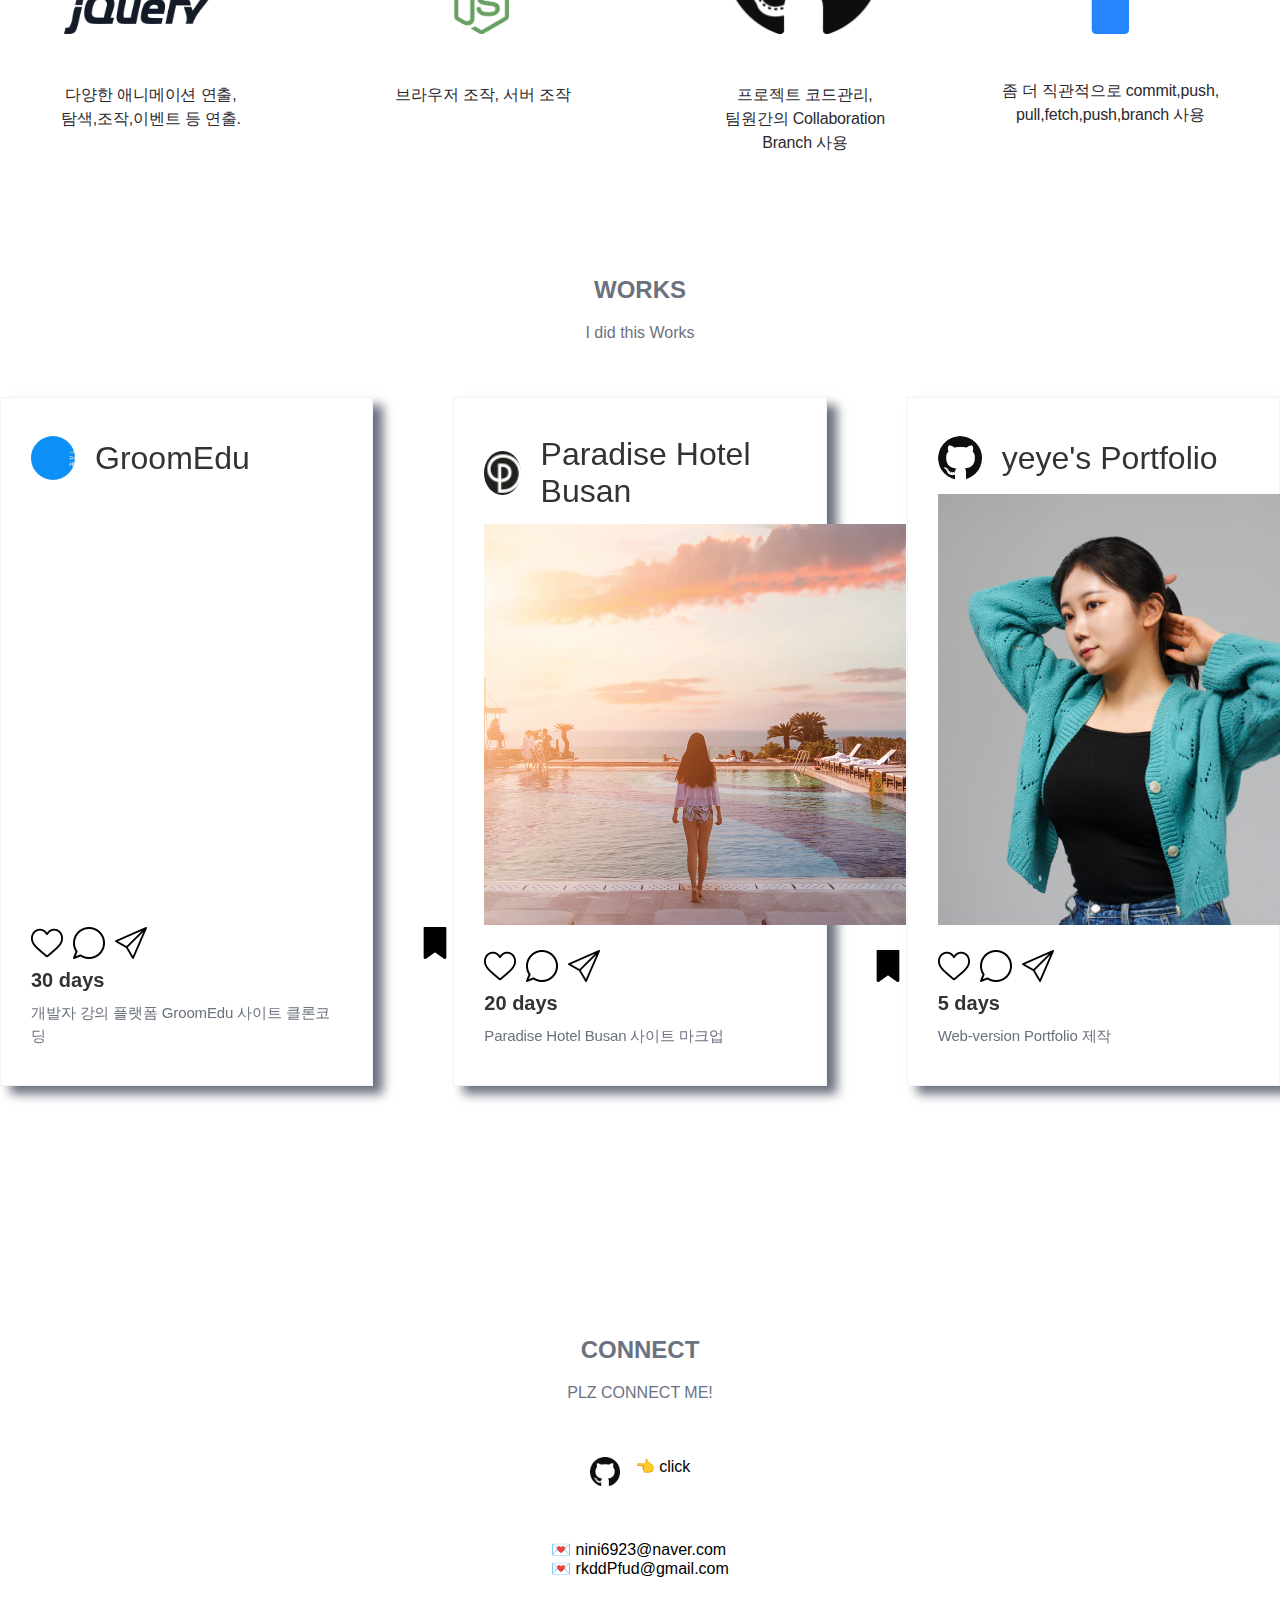
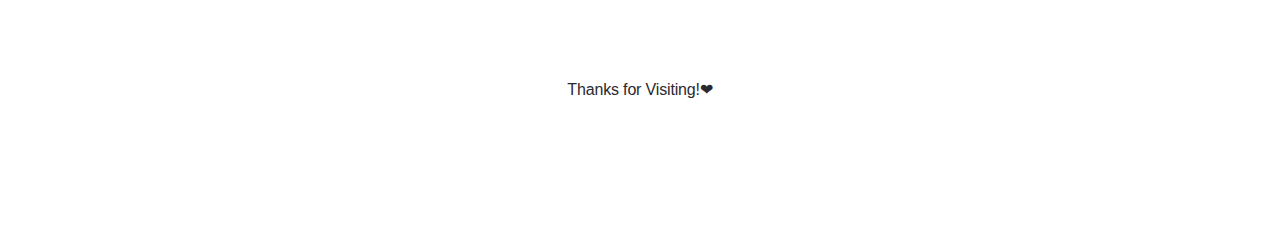
==== commit 00da8e65: "2022-02-22" ====
--- a/intro.html
+++ b/intro.html
@@ -10,262 +10,284 @@
   <script src="https://kit.fontawesome.com/eb78802e54.js" crossorigin="anonymous"></script>
   <title>Yeye's Portfolio</title>
 </head>
-
 <body>
   <header>
-    <article id="header">
-      <nav class="header-cate">
-        <div id="horizontal-underline"></div>
-        <a href="#section1">&#60;header&#47;&gt;</a>
-        <a href="#section2">&#60;body&#47;&gt;</a>
-        <a href="#section3">&#60;article&#47;&gt;</a>
-        <a href="#">&#60;footer&#47;&gt;</a>
+      <nav class="navbar">
+          <div id="horizontal-underline"></div>
+          <ul class="navbar-menu">
+              <li><a href="#section1">&#60;header&#47;&gt;</a></li>
+              <li><a href="#section2">&#60;body&#47;&gt;</a></l>
+              <li><a href="#section3">&#60;article&#47;&gt;</a></li>
+              <li><a href="#section4">&#60;footer&#47;&gt;</a></li>
+              </ul>
+          <a href="#" class="navbar-tooglebtn">
+              <i class="fas fa-bars"></i>
+          </a>
       </nav>
-    </article>
   </header>
   <section id="section1">
-    <article id="profile-body">  
-      <h1>YEYE'S PORTFOLIO</h1>
-      <div id="profile">
-        <img src="img/yeye/1_color.png" alt="" id="color">
-        <img src="img/yeye/111.png" alt="">
-      </div>
-      <div id="click-profile">
-        <i class="fas fa-angle-up"></i>
-        <h3>Click Profile</h3>
-      </div>
-      <p>안녕하세요! Front-end Developer,</br>
-        Mark-up Developer 강예령입니다!</br>
-        제 포트폴리오 페이지에 오신걸 환영합니다!😁!</p>
-    </article>
-    <article id="introduce" class="show">
-      <h1>About me</h1>
-      <h2>무엇이든 즐겁게 도전하는 강예령입니다😉</h2>
-      <div id="intro-profile">
-        <img src="img/yeye/1_color.png" alt="">
-      </div>
-      <p>울산대학교 시각디자인학과를 전공하고 졸업 후 디자이너로 활동했습니다.<br><br>
-        약 1년간 디자이너의 생활 중에 디자인이 아닌 웹개발에 관심을 가지게 되었습니다.<br>
-        2021년부터 코리아IT아카데미에서 Front-end 개발자 과정을 통해 <br>
-        HTML5, CSS3, JS, JQUERY, NODE js등을 이수했습니다. 
-        <br>이수과정 중 꾸준한 코딩스터디로 GitHub를 이용한 협업과 데이터 관리법을 배웠습니다.<br>
-        웹사이트를 개발하고 유지/보수하면서 프론트엔드 개발자, 마크업 개발자로의 가능성을<br> 크게 보았습니다.<br>
-        <br><br>
-        최근에는 캔버스 자바스크립트를 이용한 인터렉티브한 웹사이트와 리액트에 관심이 생겨 공부를 하고 있습니다!<br>
-        좀 더 직관적인 웹을 만드는 웹프로그래머가 되기 위해 노력중입니다.</p>
-    </article>
-  </section>
-  <section id="section2">
-    <article id="skills">
-      <h2>SKILLS</h2>
-      <h4>I have this skills</h4>
-      <i class="fas fa-angle-down"></i>
-      <div id="publishing">
-        <div class="skill-box">
-          <img src="img/512px-HTML5_logo_and_wordmark.svg.png" alt="">
-          <p>마크업, 페이지 구조화,<br>
-            테이블 등</p>
-        </div>
-        <div class="skill-box">
-          <img src="img/CSS3_logo_and_wordmark.svg.png" alt="">
-          <p>정적인 요소,<br>
-            기초 스타일링 등</p>
-        </div>
-        <div class="skill-box">
-          <div style="display: flex; justify-content: center;">
-            <img src="img/640px-Javascript-shield.svg.png" alt="">
-          </div>
-          <p>html,css의 요소 보충,<br>
-            브라우저 조작 등</p>
-        </div>
-      </div>
-      <div id="frontend">
-        <div class="skill-box">
-          <img src="img/2541853857EA02BC16.gif" alt="">
-          <p>다양한 애니메이션 연출,<br>
-            탐색,조작,이벤트 등 연출.</p>
-        </div>
-        <div class="skill-box">
-          <img src="img/1200px-Node.js_logo.svg.png" alt="">
-          <p>브라우저 조작, 서버 조작</p>
-        </div>
-        <div class="skill-box">
-          <img src="img/111111111.png" alt="">
-          <p>프로젝트 코드관리,<br>
-            팀원간의 Collaboration<br>
-            Branch 사용</p>
-        </div>
-        <div class="skill-box">
-          <div style="display: flex; justify-content: center;">
-            <img src="img/sourcetree-1.svg" alt="">
-          </div>
-          <p>좀 더 직관적으로 commit,push,<br>
-            pull,fetch,push,branch 사용
-          </p>
-        </div>
-      </div>
-    </article>
-  </section>
-  <section id="section3">
-    <article id="cards">
-      
-      <div class="thecard">
-        <div class="thefront">
-          <div class="card-header">
-            <div class="profile-img">
-              <img src="img/main-banner.jpg" alt="">
-            </div>
-            <h1>GroomEdu</h1>
-          </div>
-          <div class="main-img">
-            <img src="img/card3.jpg" alt="">
-          </div>
-          <div class="icons">
-            <div class="left-icons">
-              <img src="img/heart.png" alt="">
-              <img src="img/chat.png" alt="">
-              <img src="img/paper-plane.png" alt="">
-            </div>
-            <div class="right-icons">
-              <img src="img/bookmark.png" alt="">
-            </div>
-          </div>
-          <h2>30 days</h2>
-          <p>개발자 강의 플랫폼 GroomEdu 사이트 클론코딩</p>
-        </div>
-        <div class="theback">
-          <div class="back-header">
-            <h1><a href="https://yeye-clonecoding-goormedu.netlify.app">예령의 GroomEdu 내용보기</a></h1>
-          </div>
-          <div class="main-img">
-            <div class="infomation">
-              <div class="info1">
-                <span>기간</span>
-                <span>역할</span>
-                <span>기여도</span>
-                <span>성과<br></span>
-              </div>
-              <div class="info2">
-                <span>약 5일</span>
-                <span>퍼블리싱,회원 관리 추가예정<br>
-                </span>
-                <span>90%</span>
-                <span>처음으로 JQUERY를 활용하여<br>
-                동적인 웹사이트 제작</span>
-              </div>
-            </div>
-            <div class="fog"></div>
-            <img src="img/card3.jpg" alt="">
-          </div>
-          <p>HTML5, CSS3, JQUERY, MONGO DB(updating...)</p>
-        </div>
-      </div>
-      <div class="thecard">
-        <div class="thefront">
-          <div class="card-header">
-            <div class="profile-img">
-              <img src="img/main.jpg" alt="">
-            </div>
-            <h1>Paradise Hotel Busan</h1>
-          </div>
-          <div class="main-img">
-            <img src="img/1630029420461.jpg" alt="">
-          </div>
-          <div class="icons">
-            <div class="left-icons">
-              <img src="img/heart.png" alt="">
-              <img src="img/chat.png" alt="">
-              <img src="img/paper-plane.png" alt="">
-            </div>
-            <div class="right-icons">
-              <img src="img/bookmark.png" alt="">
-            </div>
-          </div>
-          <h2>20 days</h2>
-          <p>Paradise Hotel Busan 사이트 마크업</p>
-        </div>
-        <div class="theback">
-          <div class="back-header">
-            <h1><a href="https://yeye-clonecoding-paradisehotel.netlify.app/">예령의 Paradise Hotel Busan 내용보기</a></h1>
-          </div>
-          <div class="main-img">
-            <div class="infomation">
-              <div class="info1">
-                <span>기간</span>
-                <span>역할</span>
-                <span>기여도</span>
-                <span>성과<br></span>
-              </div>
-              <div class="info2">
-                <span>약 3주</span>
-                <span>마크업, 스타일링, 동적요소 추가</span>
-                <span>100%</span>
-                <span>캘린더, 예약 테이블 사용 등<br>
-                익숙치 않은 태그 활용</span>
-              </div>
-            </div>
-            <div class="fog"></div>
-            <img src="img/1630029420461.jpg" alt="">
-          </div>
-          <p>HTML5, CSS3, JQUERY</p>
-        </div>
-      </div>
-      <div class="thecard">
-        <div class="thefront">
-          <div class="card-header">
-            <div class="profile-img">
-              <img src="img/111111111.png" alt="">
-            </div>
-            <h1>yeye's Portfolio</h1>
-          </div>
-          <div class="main-img">
-            <img src="img/yeye/1_color.png" alt="">
-          </div>
-          <div class="icons">
-            <div class="left-icons">
-              <img src="img/heart.png" alt="">
-              <img src="img/chat.png" alt="">
-              <img src="img/paper-plane.png" alt="">
-            </div>
-            <div class="right-icons">
-              <img src="img/bookmark.png" alt="">
-            </div>
-          </div>
-          <h2>5 days</h2>
-          <p>Web-version Portfolio 제작</p>
-        </div>
-        <div class="theback">
-          <div class="back-header">
-            <h1><a href="https://yereong-portfolio.netlify.app">yeye's Portfolio</a></h1>
-          </div>
-          <div class="main-img">
-            <div class="infomation">
-              <div class="info1">
-                <span>기간</span>
-                <span>역할</span>
-                <span>기여도</span>
-                <span>성과<br></span>
-              </div>
-              <div class="info2">
-                <span>하루 4시간 코딩 기준 5일</span>
-                <span>기획, 디자인, 퍼블리싱</span>
-                <span>100%</span>
-                <span>기획부터 디자인, 퍼블리싱까지<br>
-                100% 개인제작</span>
-              </div>
-            </div>
-            <div class="fog"></div>
-            <img src="img/yeye/1_color.png" alt="">
-          </div>
-          <p>HTML5, CSS3, JAVASCRIPT</p>
-        </div>
-      </div>
-    </article>
-  </section>
-  <footer></footer>
-
-  <script src="js/header_underbar.js"></script>
-
+      <article id="profile-body">  
+        <h1>YEYE'S PORTFOLIO</h1>
+        <div id="profile">
+          <img src="img/yeye/1_color.png" alt="" id="color">
+          <img src="img/yeye/111.png" alt="">
+        </div>
+        <div id="click-profile">
+          <i class="fas fa-angle-up"></i>
+          <h3>Click Profile</h3>
+        </div>
+        <p>안녕하세요! Front-end Developer,</br>
+          Mark-up Developer 강예령입니다!</br>
+          제 포트폴리오 페이지에 오신걸 환영합니다!😁!</p>
+      </article>
+      <article id="introduce" class="show">
+        <h1>About me</h1>
+        <h2>무엇이든 즐겁게 도전하는 강예령입니다😉</h2>
+        <div id="intro-profile">
+          <img src="img/yeye/1_color.png" alt="">
+        </div>
+        <p>울산대학교 시각디자인학과를 전공하고 졸업 후 디자이너로 활동했습니다.<br><br>
+          약 1년간 디자이너의 생활 중에 디자인이 아닌 웹개발에 관심을 가지게 되었습니다.<br>
+          2021년부터 코리아IT아카데미에서 Front-end 개발자 과정을 통해 <br>
+          HTML5, CSS3, JS, JQUERY, NODE js등을 이수했습니다. 
+          <br>이수과정 중 꾸준한 코딩스터디로 GitHub를 이용한 협업과 데이터 관리법을 배웠습니다.<br>
+          웹사이트를 개발하고 유지/보수하면서 프론트엔드 개발자, 마크업 개발자로의 가능성을<br> 크게 보았습니다.<br>
+          <br><br>
+          최근에는 캔버스 자바스크립트를 이용한 인터렉티브한 웹사이트와 리액트에 관심이 생겨 공부를 하고 있습니다!<br>
+          좀 더 직관적인 웹을 만드는 웹프로그래머가 되기 위해 노력중입니다.</p>
+      </article>
+    </section>
+    <section id="section2">
+      <article id="skills">
+        <h2>SKILLS</h2>
+        <h4>I have this skills</h4>
+        <i class="fas fa-angle-down"></i>
+        <div id="publishing">
+          <div class="skill-box">
+            <img src="img/512px-HTML5_logo_and_wordmark.svg.png" alt="">
+            <p>마크업, 페이지 구조화,<br>
+              테이블 등</p>
+          </div>
+          <div class="skill-box">
+            <img src="img/CSS3_logo_and_wordmark.svg.png" alt="">
+            <p>정적인 요소,<br>
+              기초 스타일링 등</p>
+          </div>
+          <div class="skill-box">
+            <div style="display: flex; justify-content: center;">
+              <img src="img/640px-Javascript-shield.svg.png" alt="">
+            </div>
+            <p>html,css의 요소 보충,<br>
+              브라우저 조작 등</p>
+          </div>
+        </div>
+        <div id="frontend">
+          <div class="skill-box">
+            <img src="img/2541853857EA02BC16.gif" alt="">
+            <p>다양한 애니메이션 연출,<br>
+              탐색,조작,이벤트 등 연출.</p>
+          </div>
+          <div class="skill-box">
+            <img src="img/1200px-Node.js_logo.svg.png" alt="">
+            <p>브라우저 조작, 서버 조작</p>
+          </div>
+          <div class="skill-box">
+            <img src="img/111111111.png" alt="">
+            <p>프로젝트 코드관리,<br>
+              팀원간의 Collaboration<br>
+              Branch 사용</p>
+          </div>
+          <div class="skill-box">
+            <div style="display: flex; justify-content: center;">
+              <img src="img/sourcetree-1.svg" alt="">
+            </div>
+            <p>좀 더 직관적으로 commit,push,<br>
+              pull,fetch,push,branch 사용
+            </p>
+          </div>
+        </div>
+      </article>
+    </section>
+    <section id="section3">
+      <article id="works">
+        <h2>WORKS</h2>
+        <h4>I did this Works</h4>
+        <i class="fas fa-angle-down"></i>
+      </article>
+      <article id="cards">
+        <div class="thecard">
+          <div class="thefront">
+            <div class="card-header">
+              <div class="profile-img">
+                <img src="img/main-banner.jpg" alt="">
+              </div>
+              <h1>GroomEdu</h1>
+            </div>
+            <div class="main-img">
+              <img src="img/card3.jpg" alt="">
+            </div>
+            <div class="icons">
+              <div class="left-icons">
+                <img src="img/heart.png" alt="">
+                <img src="img/chat.png" alt="">
+                <img src="img/paper-plane.png" alt="">
+              </div>
+              <div class="right-icons">
+                <img src="img/bookmark.png" alt="">
+              </div>
+            </div>
+            <h2>30 days</h2>
+            <p>개발자 강의 플랫폼 GroomEdu 사이트 클론코딩</p>
+          </div>
+          <div class="theback">
+            <div class="back-header">
+              <h1><a href="https://yeye-clonecoding-goormedu.netlify.app">예령의 GroomEdu 내용보기</a></h1>
+            </div>
+            <div class="main-img">
+              <div class="infomation">
+                <div class="info1">
+                  <span>기간</span>
+                  <span>역할</span>
+                  <span>기여도</span>
+                  <span>성과<br></span>
+                </div>
+                <div class="info2">
+                  <span>약 5일</span>
+                  <span>퍼블리싱,회원 관리 추가예정<br>
+                  </span>
+                  <span>90%</span>
+                  <span>처음으로 JQUERY를 활용하여<br>
+                  동적인 웹사이트 제작</span>
+                </div>
+              </div>
+              <div class="fog"></div>
+              <img src="img/card3.jpg" alt="">
+            </div>
+            <p>HTML5, CSS3, JQUERY, MONGO DB(updating...)</p>
+          </div>
+        </div>
+        <div class="thecard">
+          <div class="thefront">
+            <div class="card-header">
+              <div class="profile-img">
+                <img src="img/main.jpg" alt="">
+              </div>
+              <h1>Paradise Hotel Busan</h1>
+            </div>
+            <div class="main-img">
+              <img src="img/1630029420461.jpg" alt="">
+            </div>
+            <div class="icons">
+              <div class="left-icons">
+                <img src="img/heart.png" alt="">
+                <img src="img/chat.png" alt="">
+                <img src="img/paper-plane.png" alt="">
+              </div>
+              <div class="right-icons">
+                <img src="img/bookmark.png" alt="">
+              </div>
+            </div>
+            <h2>20 days</h2>
+            <p>Paradise Hotel Busan 사이트 마크업</p>
+          </div>
+          <div class="theback">
+            <div class="back-header">
+              <h1><a href="https://yeye-clonecoding-paradisehotel.netlify.app/">예령의 Paradise Hotel Busan 내용보기</a></h1>
+            </div>
+            <div class="main-img">
+              <div class="infomation">
+                <div class="info1">
+                  <span>기간</span>
+                  <span>역할</span>
+                  <span>기여도</span>
+                  <span>성과<br></span>
+                </div>
+                <div class="info2">
+                  <span>약 3주</span>
+                  <span>마크업, 스타일링, 동적요소 추가</span>
+                  <span>100%</span>
+                  <span>캘린더, 예약 테이블 사용 등<br>
+                  익숙치 않은 태그 활용</span>
+                </div>
+              </div>
+              <div class="fog"></div>
+              <img src="img/1630029420461.jpg" alt="">
+            </div>
+            <p>HTML5, CSS3, JQUERY</p>
+          </div>
+        </div>
+        <div class="thecard">
+          <div class="thefront">
+            <div class="card-header">
+              <div class="profile-img">
+                <img src="img/111111111.png" alt="">
+              </div>
+              <h1>yeye's Portfolio</h1>
+            </div>
+            <div class="main-img">
+              <img src="img/yeye/1_color.png" alt="">
+            </div>
+            <div class="icons">
+              <div class="left-icons">
+                <img src="img/heart.png" alt="">
+                <img src="img/chat.png" alt="">
+                <img src="img/paper-plane.png" alt="">
+              </div>
+              <div class="right-icons">
+                <img src="img/bookmark.png" alt="">
+              </div>
+            </div>
+            <h2>5 days</h2>
+            <p>Web-version Portfolio 제작</p>
+          </div>
+          <div class="theback">
+            <div class="back-header">
+              <h1><a href="https://yereong-portfolio.netlify.app">yeye's Portfolio</a></h1>
+            </div>
+            <div class="main-img">
+              <div class="infomation">
+                <div class="info1">
+                  <span>기간</span>
+                  <span>역할</span>
+                  <span>기여도</span>
+                  <span>성과<br></span>
+                </div>
+                <div class="info2">
+                  <span>하루 4시간 코딩 기준 5일</span>
+                  <span>기획, 디자인, 퍼블리싱</span>
+                  <span>100%</span>
+                  <span>기획부터 디자인, 퍼블리싱까지<br>
+                  100% 개인제작</span>
+                </div>
+              </div>
+              <div class="fog"></div>
+              <img src="img/yeye/1_color.png" alt="">
+            </div>
+            <p>HTML5, CSS3, JAVASCRIPT</p>
+          </div>
+        </div>
+      </article>
+    </section>
+    <footer>
+      <section id="section4">
+        <article id="connection">
+          <h2>CONNECT</h2>
+        <h4>PLZ CONNECT ME!</h4>
+        <i class="fas fa-angle-down"></i>
+          <div id="git">
+            <a href="https://github.com/Zzomangs"><img src="img/111111111.png" alt=""></a>
+            <span><a href="https://github.com/Zzomangs">👈 click</a> </span>
+          </div>
+          <div id="mail">
+            <span>💌 nini6923@naver.com</span>
+            <span>💌 rkddPfud@gmail.com</span>
+          </div>
+          <p>Thanks for Visiting!❤</p>
+        </article>
+      </section>
+    </footer>
+  
+    <script src="js/header_underbar.js"></script>
+    <script src="js/togglebtn.js"></script>
 </body>
-
 </html>--- a/css/intro.css
+++ b/css/intro.css
@@ -1,48 +1,83 @@
+
 body{
   scroll-behavior: smooth;
-  width:100%;
-}
-section{
-  height: 1080px;
-}
-#header{
-  width:100%;
-  height: 70px;
-  background-color: var(--cyan);
-  display: flex;
-  align-items: center;
-  justify-content: center;
-  flex-direction: column;
+}
+
+
+.navbar{
+width: 100%;
+  display: flex;
+  justify-content: center;
+  align-items: center;
   position: fixed;
   top: 0;
   z-index: 50;
-}
-.header-cate{
-  width: 1000px;
-  height: 70px;
-  display: flex;
-  align-items: center;
-  justify-content: space-around;
-}
-.header-cate a{
-  color: var(--gray-light);
-  font-size: 20px;
-  font-weight: 600;
-  padding: 16px 0px;
-}
-.header-cate a:hover{
+  background-color: var(--cyan);
+  padding: 8px 12px;
+}
+
+.navbar-logo{
+  font-size: 24px;
+  color: var(--text-color);
+}
+.navbar-logo i {
+  color: var(--text-color);
+}
+
+.navbar-menu{
+  display: flex;
+  list-style: none;
+  padding-left: 0;
+}
+
+.navbar-menu li{
+color: var(--gray-light);
+font-size: 20px;
+font-weight: 600;
+padding: 16px;
+}
+.navbar-menu a{
+  padding-bottom: 20px;
+}
+.navbar-menu li:hover{
   color: white;
+  transition: 250ms ease-in-out;
+}
+
+
+.navbar-icons{
+  list-style: none;
+  display: flex;
+  color: #fff;
+}
+.navbar-icons li{
+  padding: 8px 12px;
+}
+
+.navbar-tooglebtn {
+  display: none;
+  position: absolute;
+  font-size: 24px;
+  right: 32px;
+}
+
+.navbar-tooglebtn:hover{
+  color: var(--teal);
+  transition: 250ms ease-in-out;
+
 }
 #horizontal-underline{
-  position: absolute;
-  left:0;
-  height: 4px;
-  width: 0;
-  border-radius: 3px;
-  transition: 0.5s;
-  background-color: var(--teal);
-  top:0;
-}
+position: absolute;
+left:0;
+height: 4px;
+width: 0;
+border-radius: 3px;
+transition: 0.5s;
+background-color: var(--teal);
+top:0;
+z-index: 60;
+}
+/* body */
 #profile-body, #skills, #profile-body{
   width:100%;
   height: 100%;
@@ -219,6 +254,27 @@
   display: flex;
   justify-content: center;
   align-items: center;
+}
+#works {
+  width: 100%;
+  display: flex;
+  justify-content: center;
+  align-items: center;
+  flex-direction: column;
+}
+#works h2{
+  color: var(--gray);
+  margin-top: 100px;
+  margin-bottom: 20px;
+}
+#works h4{
+  color: var(--gray);
+  font-weight: 300;
+  margin-bottom: 5px;
+}
+#works i{
+  color: var(--gray);
+  margin-bottom: 50px;
 }
 .thecard{
   display: flex;
@@ -363,4 +419,447 @@
 }
 .theback p{
   margin-top: 50px;
+}
+
+#connection{
+  margin: 150px 0px;
+  height: 100%;
+  display: flex;
+  justify-content: center;
+  align-items: center;
+  flex-direction: column;
+}
+#connection h2{
+  color: var(--gray);
+  margin-top: 100px;
+  margin-bottom: 20px;
+}
+#connection h4{
+  color: var(--gray);
+  font-weight: 300;
+  margin-bottom: 5px;
+}
+#connection i{
+  color: var(--gray);
+  margin-bottom: 50px;
+}
+#connection p{
+  margin-top: 100px;
+  animation-name: blink;
+  animation-duration: 2s;
+  animation-delay: 1s;
+  animation-iteration-count: infinite;
+  animation-timing-function: ease-in-out;
+  animation-direction: alternate;
+}
+#git{
+  width: 100%;
+  display: flex;
+  justify-content: center;
+}
+#git img{
+  width: 30px;
+  margin-right: 15px;
+}
+#mail{
+  margin-top: 50px;
+  display: flex;
+  flex-direction: column;
+}
+@media screen and (max-width:768px) {
+  .navbar{
+      flex-direction: column;
+      align-items: flex-start;
+      width: 100%;
+      height: 60px;
+      /* padding: 8px 12px; */
+  }
+  .navbar-menu{
+      display: none;
+      flex-direction: column;
+      align-items: center;
+      width: 100%;
+  }
+  .navbar-menu li{
+      width: 100%;
+      text-align: center;
+  }
+  .navbar-icons{
+      display: none;
+      justify-content: center;
+      width: 100%;
+      padding: 0;
+  }
+  .navbar-tooglebtn{
+      display: block;
+      color: var(--white);
+  }
+
+  .navbar-icons.active,
+  .navbar-menu.active{
+      display: flex;
+      position: absolute;
+      z-index: 50;
+      top: 50px;
+      left: 0;
+      padding: 10px 0px;
+      background-color: var(--cyan);
+
+  }
+  #horizontal-underline{
+    display: none;
+  }
+  article{
+    width:100%;
+    height: 100%;
+    display: flex;
+    flex-direction: column;
+    align-items: center;
+  }
+  #profile-body{
+    position: relative;
+    z-index: 1;
+  }
+  #profile-body h1{
+    margin-top: 100px;
+    margin-bottom: 340px;
+    font-size: 30px;
+    font-weight: 700;
+  }
+  #profile{
+    width: 300px;
+    height: 300px;
+    border-radius: 50%;
+    overflow: hidden;
+    display: flex;
+    justify-content: center;
+    position: absolute;
+    top: 180px;
+  }
+  
+  #color{
+    position: absolute;
+    opacity: 0;
+    width: 300px;
+    height: 300px;
+  }
+  #color:hover{
+    opacity: 1;
+    transition: all ease-in-out 500ms;
+    /* cursor: pointer; */
+  }
+  #click-profile{
+    margin: 20px 0px;
+    display: flex;
+    flex-direction: column;
+    align-items: center;
+    animation-name: blink;
+    animation-duration: 2s;
+    animation-delay: 1s;
+    animation-iteration-count: infinite;
+    animation-timing-function: ease-in-out;
+    animation-direction: alternate;
+  }
+  @keyframes blink {
+    0% {
+      opacity: 0;
+    }
+    100% {
+      opacity: 1;
+    }
+  }
+  
+  #profile-body p{
+    margin-top: 15px;
+    text-align: center;
+  }
+  /* show */
+  .show{
+    opacity: 0;
+  }
+  #introduce{
+    position: absolute;
+    width:100%;
+    height: 100%;
+    top: 0;
+    display: flex;
+    /* z-index: 5; */
+  }
+  #intro-profile{
+    width: 300px;
+    height: 300px;
+    border-radius: 50%;
+    overflow: hidden;
+    display: flex;
+    justify-content: center;
+    /* position: absolute; */
+    top: 80px;
+    left: 40px;
+  }
+  #introduce h1{
+    position: absolute;
+    font-size: 30px;
+    left: 120px;
+    top: 400px;
+    color: var(--dark);
+  }
+  #introduce h2{
+    position: absolute;
+    font-size: 15px;
+    left: 50px;
+    top: 450px;
+    color: var(--light);
+  }
+  #introduce p{
+    position: absolute;
+    left: 10px;
+    top: 500px;
+    color: var(--gray);
+    line-height: 2em;
+  }
+  /* 스킬 */
+  
+  #section2{
+    padding-top: 600px;
+  }
+  #skills h2{
+    color: var(--gray);
+    margin-bottom: 20px;
+  }
+  #skills h4{
+    color: var(--gray);
+    font-weight: 300;
+    margin-bottom: 5px;
+  }
+  #skills i{
+    color: var(--gray);
+  }
+  #publishing{
+    margin-top: 90px;
+    width: 100%;
+    display: flex;
+    align-items: center;
+    flex-direction: column;
+  }
+  #publishing img{
+    text-align: center;
+    height: 53px;
+    margin-bottom: 45px;
+  }
+  #publishing p{
+    text-align: center;
+  }
+  .skill-box{
+    display: flex;
+    align-items: center;
+    flex-direction: column;
+  }
+  #frontend{
+    margin-top: 40px;
+    width: 100%;
+    display: flex;
+    align-items: center;
+    flex-direction: column;
+    justify-content: space-between;
+    margin-bottom: 30px;
+  }
+  #frontend img{
+    text-align: center;
+    height: 53px;
+    margin-bottom: 45px;
+  }
+  #frontend p{
+    text-align: center;
+  }
+  .skill-box{
+    padding: 20px;
+    border: 1px solid var(--white);
+    top: 0px;
+    position: relative;
+  }
+  .skill-box:hover{
+    padding: 20px;
+    /* border: 1px solid var(--gray-light); */
+    border-radius: 20px;
+    top: -5px;
+    position: relative;
+    box-shadow: 10px 8px 5px var(--gray-light);
+    transition: all ease-in-out 300ms;
+  }
+  
+  /* clone-coding */
+  #cards{
+    width: 100%;
+    height: 100%;
+    display: flex;
+    justify-content: center;
+    align-items: center;
+  }
+  #works {
+    width: 100%;
+    display: flex;
+    justify-content: center;
+    align-items: center;
+  }
+  #works h2{
+    color: var(--gray);
+    margin-top: 50px;
+    margin-bottom: 20px;
+  }
+  #works h4{
+    color: var(--gray);
+    font-weight: 300;
+    margin-bottom: 5px;
+  }
+  #works i{
+    color: var(--gray);
+    margin-bottom: 50px;
+  }
+  .thecard{
+    display: flex;
+    justify-content: center;
+    align-items: center;
+    /* position: absolute; */
+    width: 285px;
+    height: 489px;
+    margin-bottom: 20px;
+    transform-style: preserve-3d;
+    transition: all 1s ease;
+    margin-right: 0px;
+  }
+  .thecard:last-child{
+    margin-right: 0;
+  }
+  .thecard:hover{
+    transform: rotateY(180deg);
+  }
+  /* 카드 앞쪽 */
+  .thefront{
+    position: absolute;
+    width: 100%;
+    height: 100%;
+    backface-visibility: hidden;
+    border: 1px solid var(--gray-light);
+    box-shadow: 10px 8px 10px var(--gray);
+    transition: all ease-in-out 300ms;
+    color: #333;
+    display:flex;
+    flex-direction: column;
+    padding: 38px 30px;
+  }
+  .thefront h1{
+    font-weight: 300;
+  }
+  .card-header{
+    display: flex;
+    align-items: center;
+    margin-bottom: 14px;
+  }
+  .profile-img{
+    display: flex;
+    width: 44px;
+    height: 44px;
+    border-radius: 50%;
+    overflow: hidden;
+    margin-right: 20px;
+  }
+  .main-img{
+    width: 222px;
+    height: 438px;
+    display: flex;
+    justify-content: center;
+    overflow: hidden;
+  }
+  .icons{
+    display: flex;
+    justify-content: space-between;
+    margin-top: 25px;
+    width: 100%;
+    height: 32px;
+  }
+  .left-icons{
+    display: flex;
+    width: 110px;
+    margin-right: 8px;
+  }
+  .right-icons{
+    display: flex;
+    width: 40px;
+  }
+  .left-icons img{
+    margin-right: 10px;
+  }
+  .thefront h2{
+    margin-top: 10px;
+    font-size: 20px;
+  }
+  .thefront p{
+    margin-top: 10px;
+    font-size: 15px;
+    color: var(--gray);
+  }
+  /* 카드뒤쪽 */
+  .theback{
+    position: absolute;
+    width: 100%;
+    height: 100%;
+    backface-visibility: hidden;
+    border: 1px solid var(--gray-light);
+    box-shadow: 10px 8px 10px var(--gray);
+    transition: all ease-in-out 300ms;
+    color: #333;
+    transform: rotateY(180deg);
+    display:flex;
+    align-items: center;
+    flex-direction: column;
+    padding: 50px 30px;
+  
+  }
+  .back-header{
+    display: flex;
+    align-items: center;
+    justify-content: center;
+    margin-bottom: 40px;
+  }
+  .back-header h1{
+    animation-name: blink;
+    animation-duration: 0.8s;
+    animation-delay: 0.5s;
+    animation-iteration-count: infinite;
+    animation-timing-function: ease-in-out;
+    animation-direction: alternate;
+    font-weight: 500;
+  }
+  .fog, .infomation{
+    width: 222px;
+    height: 246px;
+    position: absolute;
+  }
+  .fog{
+    opacity: 0.5;
+    background-color: var(--white);
+  }
+  .infomation{
+    width: 100%;
+    height: 100%;
+    display: flex;
+    justify-content: center;
+    padding: 0 30px;
+    z-index: 5;
+  }
+  .info1, .info2{
+    display: flex;
+    margin-right: 20px;
+    flex-direction: column;
+  }
+  .info1{
+    font-weight: 500;
+  }
+  .info1 span, .info2 span{
+    display: block;
+    /* margin-bottom: 20px; */
+  }
+  .theback p{
+    margin-top: 50px;
+  }
 }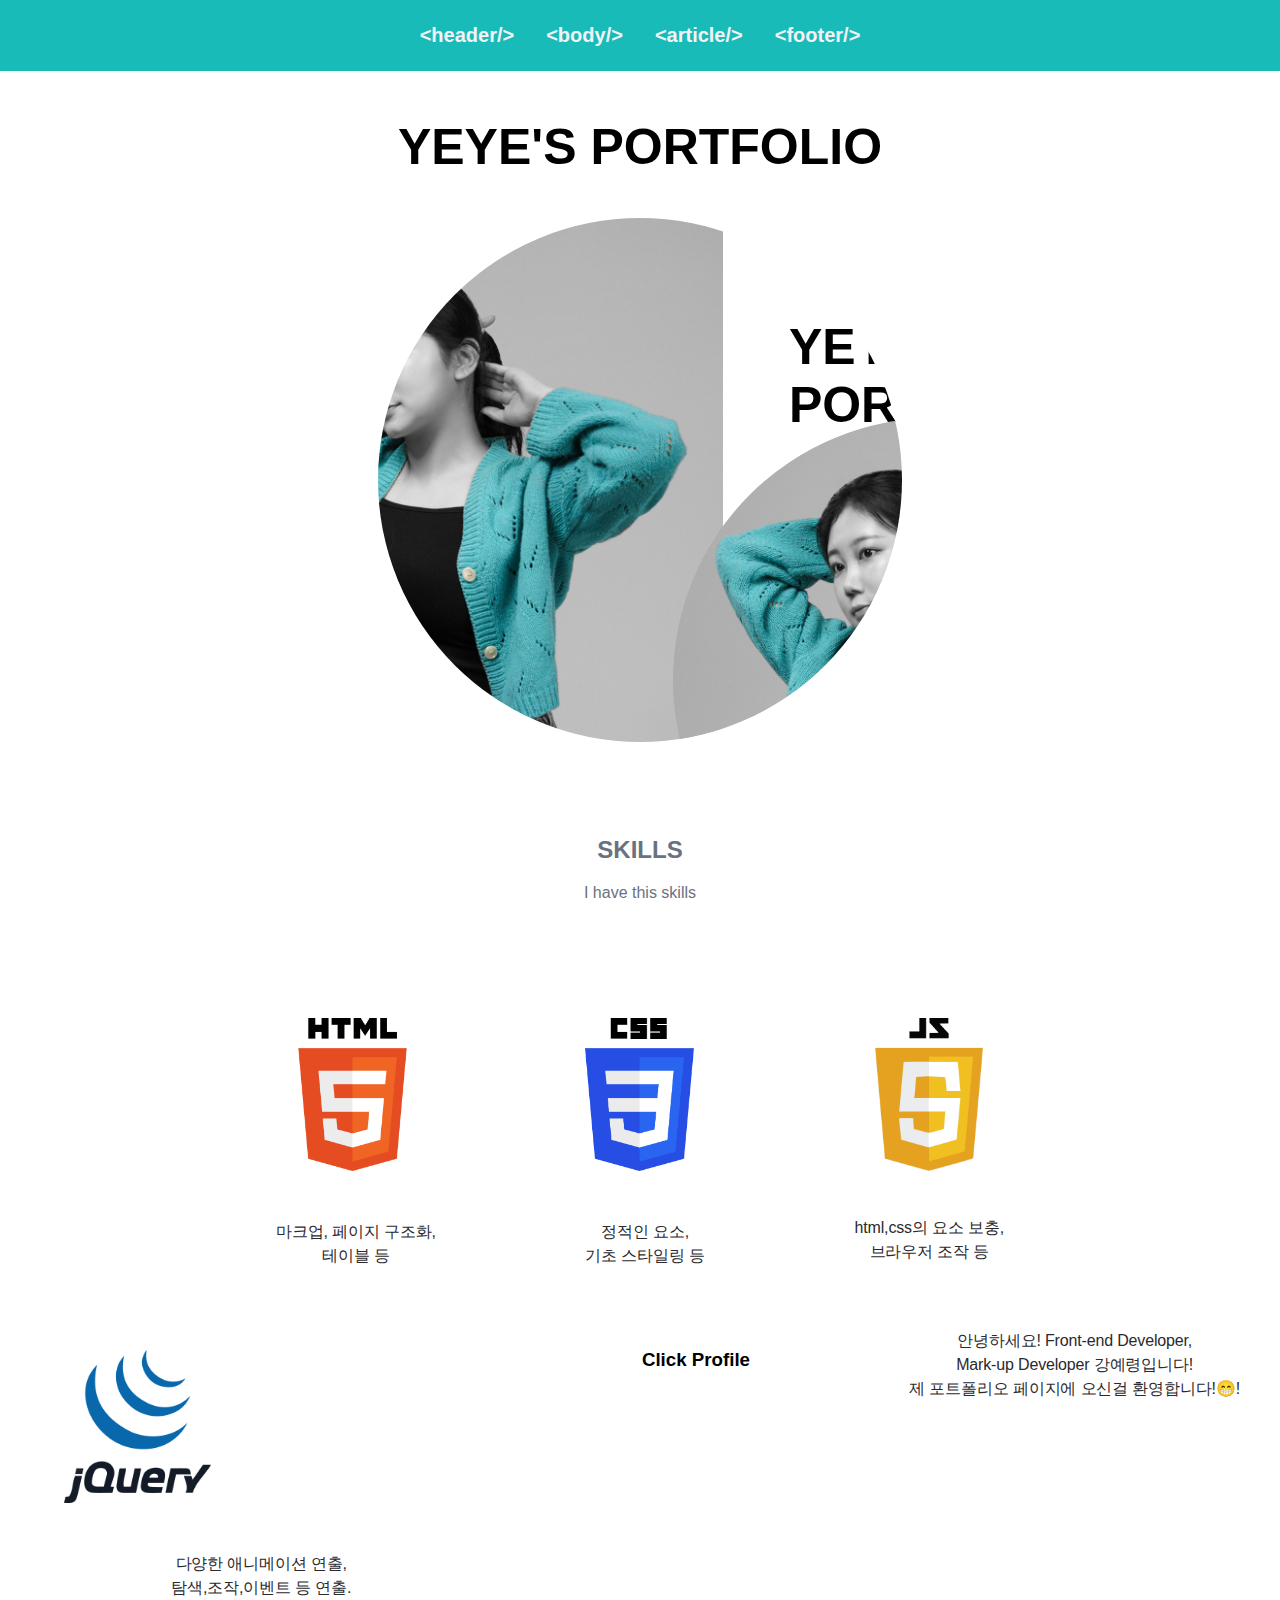
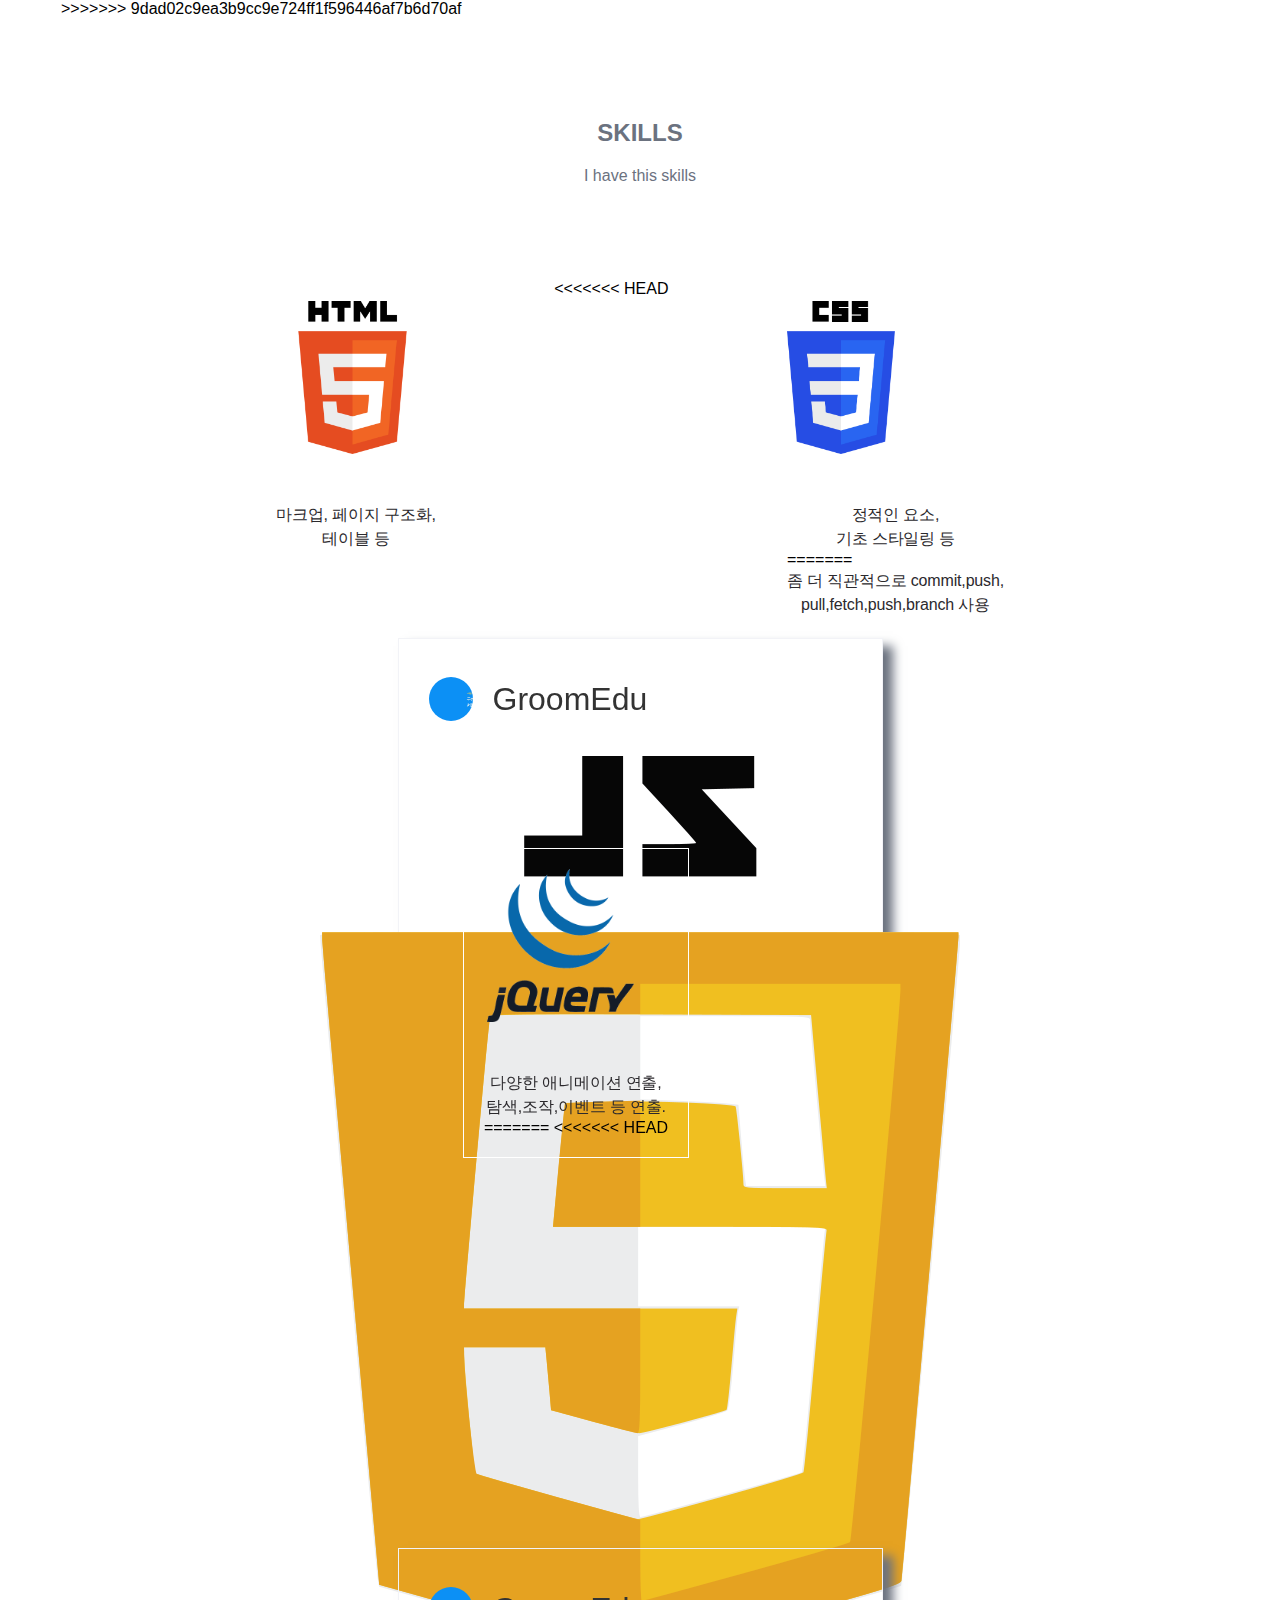
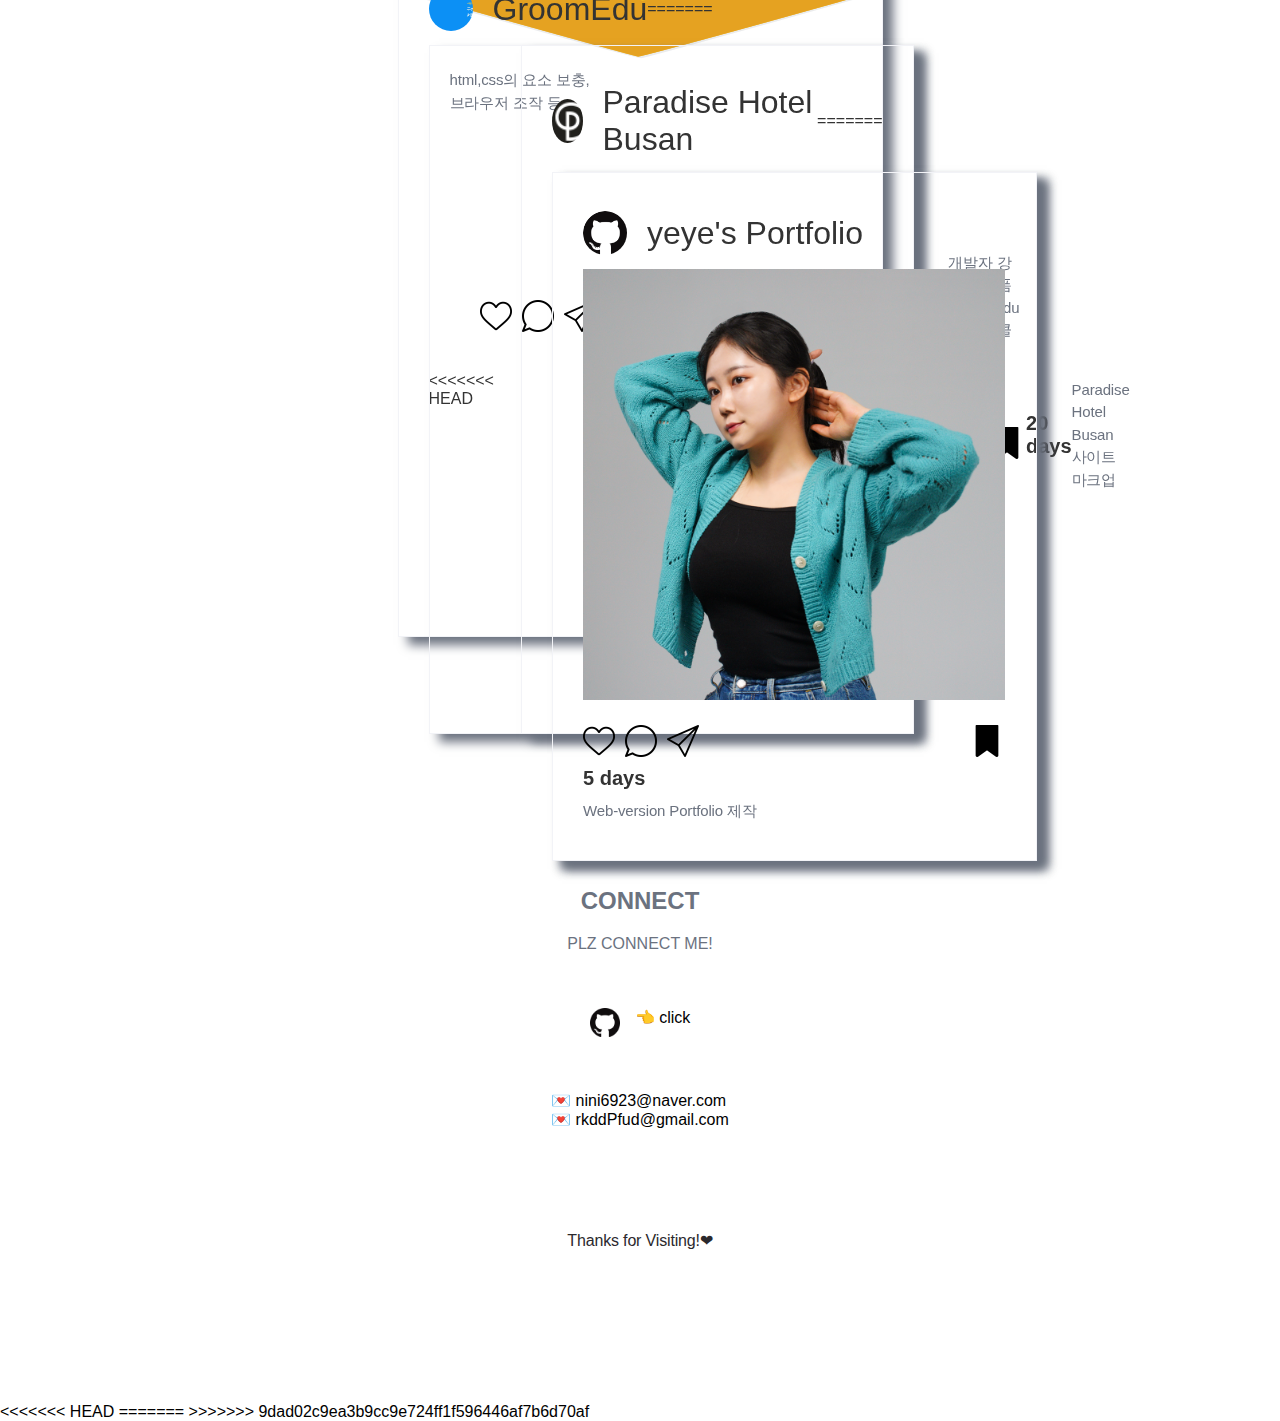
==== commit b3def99f: "Merge branch 'main' of https://github.com/Zzomangs/2022-portfolio" ====
--- a/intro.html
+++ b/intro.html
@@ -11,6 +11,7 @@
   <title>Yeye's Portfolio</title>
 </head>
 <body>
+<!--  헤더  -->
   <header>
       <nav class="navbar">
           <div id="horizontal-underline"></div>
@@ -25,12 +26,78 @@
           </a>
       </nav>
   </header>
+  <!--  자기소개  -->
   <section id="section1">
+<<<<<<< HEAD
       <article id="profile-body">  
         <h1>YEYE'S PORTFOLIO</h1>
         <div id="profile">
           <img src="img/yeye/1_color.png" alt="" id="color">
           <img src="img/yeye/111.png" alt="">
+=======
+    <article id="profile-body">  
+      <h1>YEYE'S PORTFOLIO</h1>
+      <div id="profile">
+        <img src="img/yeye/1_color.png" alt="" id="color">
+        <img src="img/yeye/111.png" alt="">
+      </div>
+      <div id="click-profile">
+        <i class="fas fa-angle-up"></i>
+        <h3>Click Profile</h3>
+      </div>
+      <p>안녕하세요! Front-end Developer,</br>
+        Mark-up Developer 강예령입니다!</br>
+        제 포트폴리오 페이지에 오신걸 환영합니다!😁!</p>
+    </article>
+    <!-- 숨겨진페이지 -->
+    <article id="introduce" class="show">
+      <h1>About me</h1>
+      <h2>무엇이든 즐겁게 도전하는 강예령입니다😉</h2>
+      <div id="intro-profile">
+        <img src="img/yeye/1_color.png" alt="">
+      </div>
+      <p>울산대학교 시각디자인학과를 전공하고 졸업 후 디자이너로 활동했습니다.<br><br>
+        약 1년간 디자이너의 생활 중에 디자인이 아닌 웹개발에 관심을 가지게 되었습니다.<br>
+        2021년부터 코리아IT아카데미에서 Front-end 개발자 과정을 통해 <br>
+        HTML5, CSS3, JS, JQUERY, NODE js등을 이수했습니다. 
+        <br>이수과정 중 꾸준한 코딩스터디로 GitHub를 이용한 협업과 데이터 관리법을 배웠습니다.<br>
+        웹사이트를 개발하고 유지/보수하면서 프론트엔드 개발자, 마크업 개발자로의 가능성을<br> 크게 보았습니다.<br>
+        <br><br>
+        최근에는 캔버스 자바스크립트를 이용한 인터렉티브한 웹사이트와 리액트에 관심이 생겨 공부를 하고 있습니다!<br>
+        좀 더 직관적인 웹을 만드는 웹프로그래머가 되기 위해 노력중입니다.</p>
+    </article>
+  </section>
+<!-- 사용스킬 -->
+  <section id="section2">
+    <article id="skills">
+      <h2>SKILLS</h2>
+      <h4>I have this skills</h4>
+      <i class="fas fa-angle-down"></i>
+      <div id="publishing">
+        <div class="skill-box">
+          <img src="img/512px-HTML5_logo_and_wordmark.svg.png" alt="">
+          <p>마크업, 페이지 구조화,<br>
+            테이블 등</p>
+        </div>
+        <div class="skill-box">
+          <img src="img/CSS3_logo_and_wordmark.svg.png" alt="">
+          <p>정적인 요소,<br>
+            기초 스타일링 등</p>
+        </div>
+        <div class="skill-box">
+          <div style="display: flex; justify-content: center;">
+            <img src="img/640px-Javascript-shield.svg.png" alt="">
+          </div>
+          <p>html,css의 요소 보충,<br>
+            브라우저 조작 등</p>
+        </div>
+      </div>
+      <div id="frontend">
+        <div class="skill-box">
+          <img src="img/2541853857EA02BC16.gif" alt="">
+          <p>다양한 애니메이션 연출,<br>
+            탐색,조작,이벤트 등 연출.</p>
+>>>>>>> 9dad02c9ea3b9cc9e724ff1f596446af7b6d70af
         </div>
         <div id="click-profile">
           <i class="fas fa-angle-up"></i>
@@ -68,10 +135,35 @@
             <p>마크업, 페이지 구조화,<br>
               테이블 등</p>
           </div>
+<<<<<<< HEAD
           <div class="skill-box">
             <img src="img/CSS3_logo_and_wordmark.svg.png" alt="">
             <p>정적인 요소,<br>
               기초 스타일링 등</p>
+=======
+          <p>좀 더 직관적으로 commit,push,<br>
+            pull,fetch,push,branch 사용
+          </p>
+        </div>
+      </div>
+    </article>
+  </section>
+<!-- 작업내용 -->
+  <section id="section3">
+    <article id="cards">
+    <!--구름에듀클론코딩 -->
+      <div class="thecard">
+        <div class="thefront">
+      <!--앞쪽 -->
+          <div class="card-header">
+            <div class="profile-img">
+              <img src="img/main-banner.jpg" alt="">
+            </div>
+            <h1>GroomEdu</h1>
+          </div>
+          <div class="main-img">
+            <img src="img/card3.jpg" alt="">
+>>>>>>> 9dad02c9ea3b9cc9e724ff1f596446af7b6d70af
           </div>
           <div class="skill-box">
             <div style="display: flex; justify-content: center;">
@@ -81,11 +173,18 @@
               브라우저 조작 등</p>
           </div>
         </div>
+<<<<<<< HEAD
         <div id="frontend">
           <div class="skill-box">
             <img src="img/2541853857EA02BC16.gif" alt="">
             <p>다양한 애니메이션 연출,<br>
               탐색,조작,이벤트 등 연출.</p>
+=======
+      <!--뒤쪽-->
+        <div class="theback">
+          <div class="back-header">
+            <h1><a href="https://yeye-clonecoding-goormedu.netlify.app">예령의 GroomEdu 내용보기</a></h1>
+>>>>>>> 9dad02c9ea3b9cc9e724ff1f596446af7b6d70af
           </div>
           <div class="skill-box">
             <img src="img/1200px-Node.js_logo.svg.png" alt="">
@@ -106,6 +205,7 @@
             </p>
           </div>
         </div>
+<<<<<<< HEAD
       </article>
     </section>
     <section id="section3">
@@ -122,6 +222,15 @@
                 <img src="img/main-banner.jpg" alt="">
               </div>
               <h1>GroomEdu</h1>
+=======
+      </div>
+    <!--파라다이스호텔 -->
+      <div class="thecard">
+        <div class="thefront">
+          <div class="card-header">
+            <div class="profile-img">
+              <img src="img/main.jpg" alt="">
+>>>>>>> 9dad02c9ea3b9cc9e724ff1f596446af7b6d70af
             </div>
             <div class="main-img">
               <img src="img/card3.jpg" alt="">
@@ -166,6 +275,7 @@
             <p>HTML5, CSS3, JQUERY, MONGO DB(updating...)</p>
           </div>
         </div>
+<<<<<<< HEAD
         <div class="thecard">
           <div class="thefront">
             <div class="card-header">
@@ -173,6 +283,15 @@
                 <img src="img/main.jpg" alt="">
               </div>
               <h1>Paradise Hotel Busan</h1>
+=======
+      </div>
+    <!--포트폴리오 -->
+      <div class="thecard">
+        <div class="thefront">
+          <div class="card-header">
+            <div class="profile-img">
+              <img src="img/111111111.png" alt="">
+>>>>>>> 9dad02c9ea3b9cc9e724ff1f596446af7b6d70af
             </div>
             <div class="main-img">
               <img src="img/1630029420461.jpg" alt="">
@@ -290,4 +409,9 @@
     <script src="js/header_underbar.js"></script>
     <script src="js/togglebtn.js"></script>
 </body>
-</html>+<<<<<<< HEAD
+</html>
+=======
+
+</html>
+>>>>>>> 9dad02c9ea3b9cc9e724ff1f596446af7b6d70af
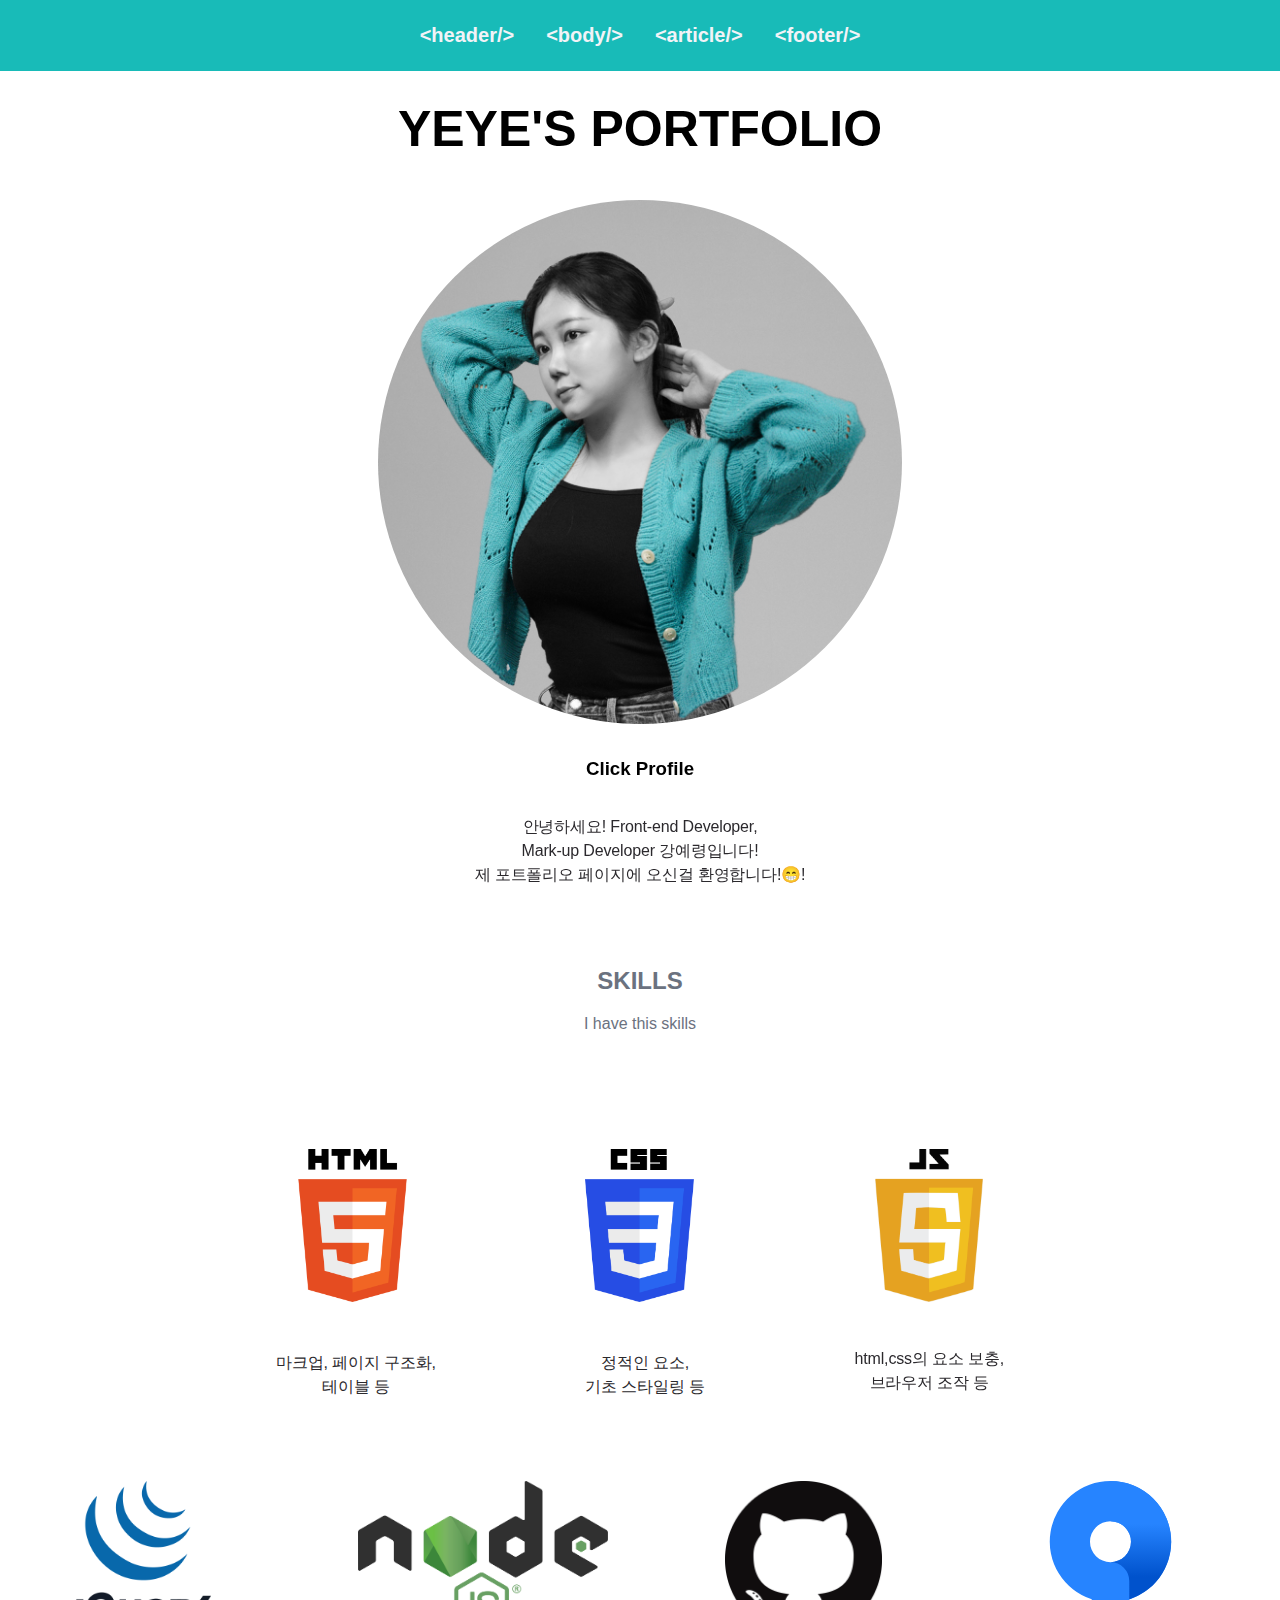
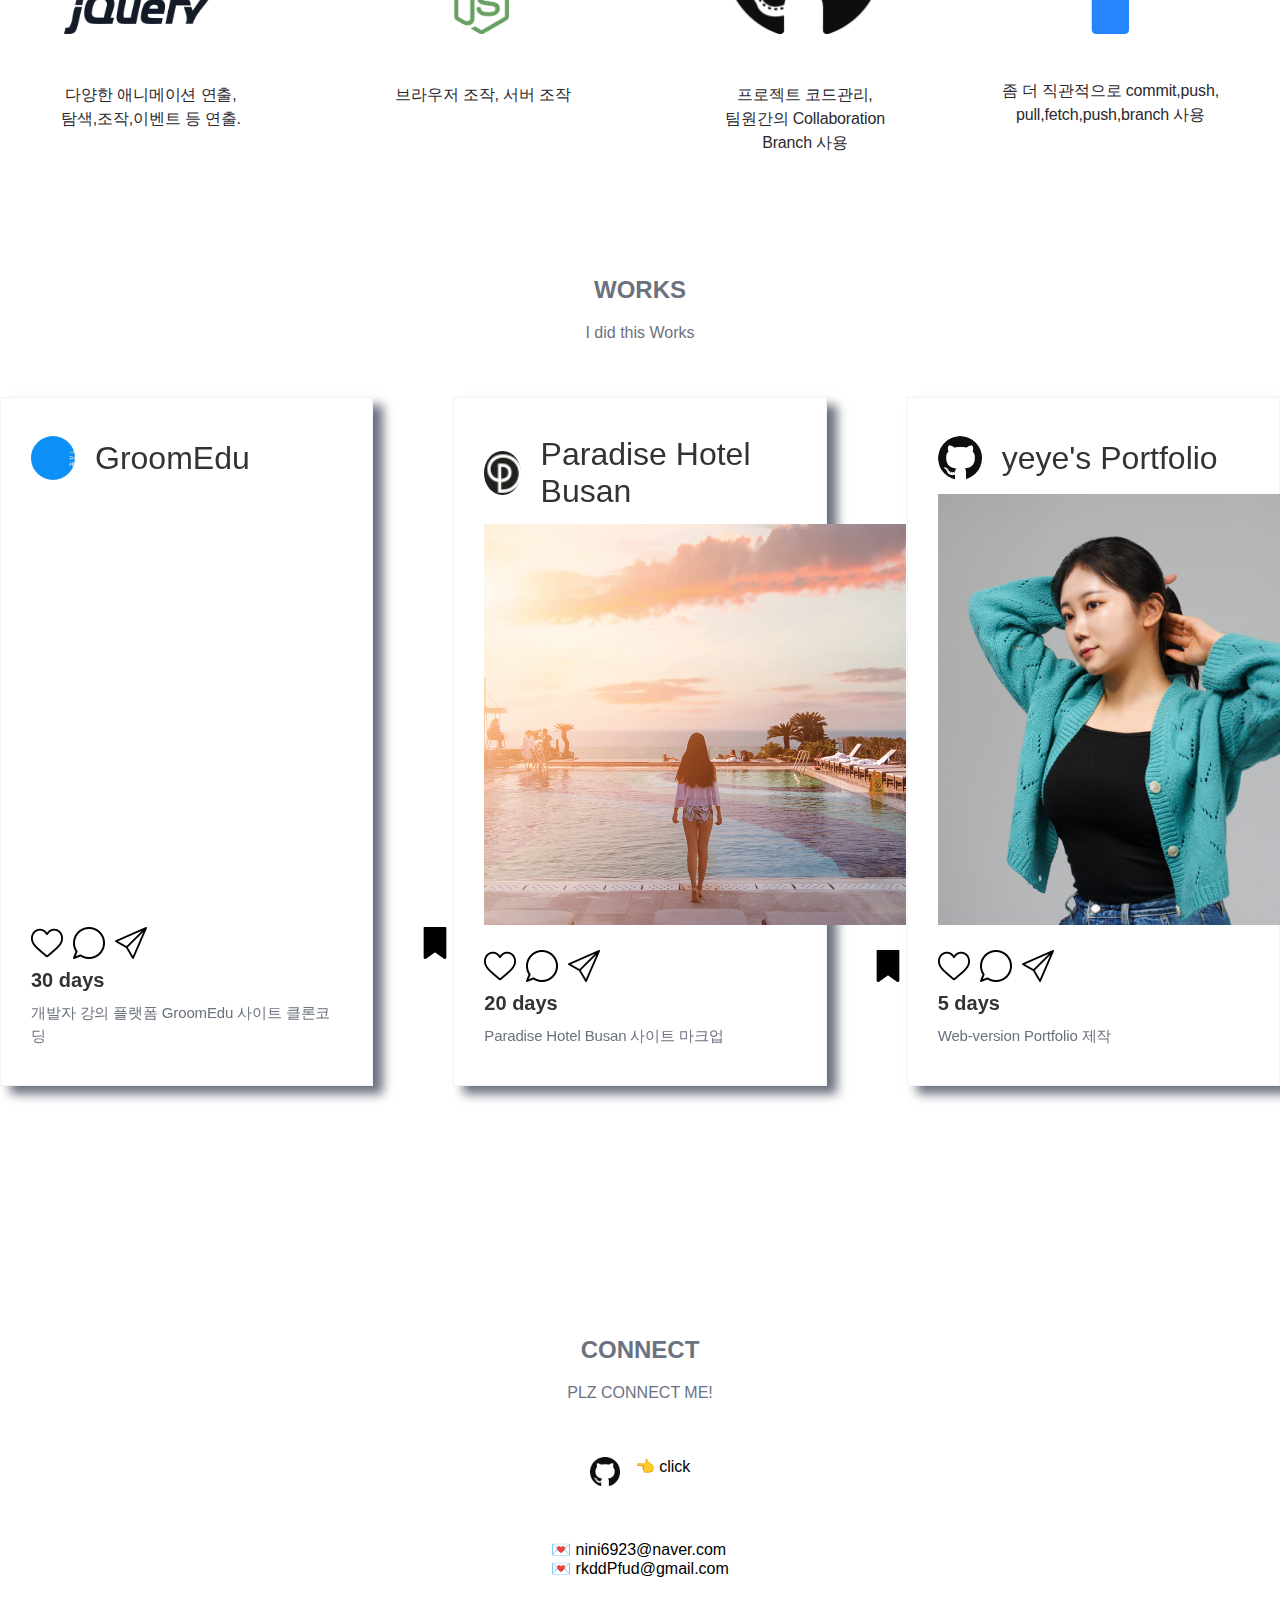
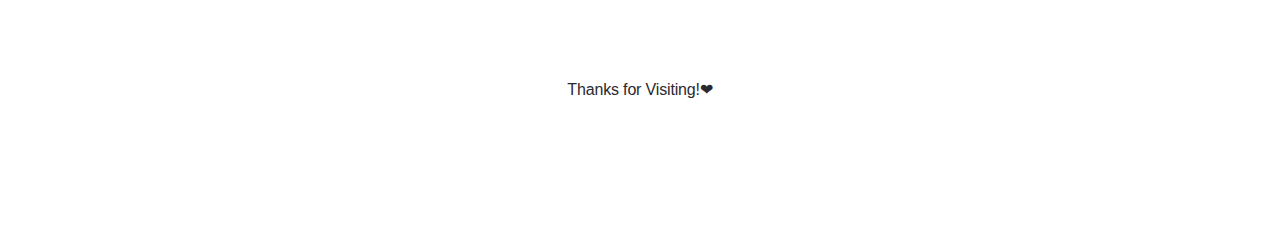
==== commit e8cd4dc9: "no message" ====
--- a/intro.html
+++ b/intro.html
@@ -11,7 +11,6 @@
   <title>Yeye's Portfolio</title>
 </head>
 <body>
-<!--  헤더  -->
   <header>
       <nav class="navbar">
           <div id="horizontal-underline"></div>
@@ -26,78 +25,12 @@
           </a>
       </nav>
   </header>
-  <!--  자기소개  -->
   <section id="section1">
-<<<<<<< HEAD
       <article id="profile-body">  
         <h1>YEYE'S PORTFOLIO</h1>
         <div id="profile">
           <img src="img/yeye/1_color.png" alt="" id="color">
           <img src="img/yeye/111.png" alt="">
-=======
-    <article id="profile-body">  
-      <h1>YEYE'S PORTFOLIO</h1>
-      <div id="profile">
-        <img src="img/yeye/1_color.png" alt="" id="color">
-        <img src="img/yeye/111.png" alt="">
-      </div>
-      <div id="click-profile">
-        <i class="fas fa-angle-up"></i>
-        <h3>Click Profile</h3>
-      </div>
-      <p>안녕하세요! Front-end Developer,</br>
-        Mark-up Developer 강예령입니다!</br>
-        제 포트폴리오 페이지에 오신걸 환영합니다!😁!</p>
-    </article>
-    <!-- 숨겨진페이지 -->
-    <article id="introduce" class="show">
-      <h1>About me</h1>
-      <h2>무엇이든 즐겁게 도전하는 강예령입니다😉</h2>
-      <div id="intro-profile">
-        <img src="img/yeye/1_color.png" alt="">
-      </div>
-      <p>울산대학교 시각디자인학과를 전공하고 졸업 후 디자이너로 활동했습니다.<br><br>
-        약 1년간 디자이너의 생활 중에 디자인이 아닌 웹개발에 관심을 가지게 되었습니다.<br>
-        2021년부터 코리아IT아카데미에서 Front-end 개발자 과정을 통해 <br>
-        HTML5, CSS3, JS, JQUERY, NODE js등을 이수했습니다. 
-        <br>이수과정 중 꾸준한 코딩스터디로 GitHub를 이용한 협업과 데이터 관리법을 배웠습니다.<br>
-        웹사이트를 개발하고 유지/보수하면서 프론트엔드 개발자, 마크업 개발자로의 가능성을<br> 크게 보았습니다.<br>
-        <br><br>
-        최근에는 캔버스 자바스크립트를 이용한 인터렉티브한 웹사이트와 리액트에 관심이 생겨 공부를 하고 있습니다!<br>
-        좀 더 직관적인 웹을 만드는 웹프로그래머가 되기 위해 노력중입니다.</p>
-    </article>
-  </section>
-<!-- 사용스킬 -->
-  <section id="section2">
-    <article id="skills">
-      <h2>SKILLS</h2>
-      <h4>I have this skills</h4>
-      <i class="fas fa-angle-down"></i>
-      <div id="publishing">
-        <div class="skill-box">
-          <img src="img/512px-HTML5_logo_and_wordmark.svg.png" alt="">
-          <p>마크업, 페이지 구조화,<br>
-            테이블 등</p>
-        </div>
-        <div class="skill-box">
-          <img src="img/CSS3_logo_and_wordmark.svg.png" alt="">
-          <p>정적인 요소,<br>
-            기초 스타일링 등</p>
-        </div>
-        <div class="skill-box">
-          <div style="display: flex; justify-content: center;">
-            <img src="img/640px-Javascript-shield.svg.png" alt="">
-          </div>
-          <p>html,css의 요소 보충,<br>
-            브라우저 조작 등</p>
-        </div>
-      </div>
-      <div id="frontend">
-        <div class="skill-box">
-          <img src="img/2541853857EA02BC16.gif" alt="">
-          <p>다양한 애니메이션 연출,<br>
-            탐색,조작,이벤트 등 연출.</p>
->>>>>>> 9dad02c9ea3b9cc9e724ff1f596446af7b6d70af
         </div>
         <div id="click-profile">
           <i class="fas fa-angle-up"></i>
@@ -135,35 +68,10 @@
             <p>마크업, 페이지 구조화,<br>
               테이블 등</p>
           </div>
-<<<<<<< HEAD
           <div class="skill-box">
             <img src="img/CSS3_logo_and_wordmark.svg.png" alt="">
             <p>정적인 요소,<br>
               기초 스타일링 등</p>
-=======
-          <p>좀 더 직관적으로 commit,push,<br>
-            pull,fetch,push,branch 사용
-          </p>
-        </div>
-      </div>
-    </article>
-  </section>
-<!-- 작업내용 -->
-  <section id="section3">
-    <article id="cards">
-    <!--구름에듀클론코딩 -->
-      <div class="thecard">
-        <div class="thefront">
-      <!--앞쪽 -->
-          <div class="card-header">
-            <div class="profile-img">
-              <img src="img/main-banner.jpg" alt="">
-            </div>
-            <h1>GroomEdu</h1>
-          </div>
-          <div class="main-img">
-            <img src="img/card3.jpg" alt="">
->>>>>>> 9dad02c9ea3b9cc9e724ff1f596446af7b6d70af
           </div>
           <div class="skill-box">
             <div style="display: flex; justify-content: center;">
@@ -173,18 +81,11 @@
               브라우저 조작 등</p>
           </div>
         </div>
-<<<<<<< HEAD
         <div id="frontend">
           <div class="skill-box">
             <img src="img/2541853857EA02BC16.gif" alt="">
             <p>다양한 애니메이션 연출,<br>
               탐색,조작,이벤트 등 연출.</p>
-=======
-      <!--뒤쪽-->
-        <div class="theback">
-          <div class="back-header">
-            <h1><a href="https://yeye-clonecoding-goormedu.netlify.app">예령의 GroomEdu 내용보기</a></h1>
->>>>>>> 9dad02c9ea3b9cc9e724ff1f596446af7b6d70af
           </div>
           <div class="skill-box">
             <img src="img/1200px-Node.js_logo.svg.png" alt="">
@@ -205,7 +106,6 @@
             </p>
           </div>
         </div>
-<<<<<<< HEAD
       </article>
     </section>
     <section id="section3">
@@ -222,15 +122,6 @@
                 <img src="img/main-banner.jpg" alt="">
               </div>
               <h1>GroomEdu</h1>
-=======
-      </div>
-    <!--파라다이스호텔 -->
-      <div class="thecard">
-        <div class="thefront">
-          <div class="card-header">
-            <div class="profile-img">
-              <img src="img/main.jpg" alt="">
->>>>>>> 9dad02c9ea3b9cc9e724ff1f596446af7b6d70af
             </div>
             <div class="main-img">
               <img src="img/card3.jpg" alt="">
@@ -275,7 +166,6 @@
             <p>HTML5, CSS3, JQUERY, MONGO DB(updating...)</p>
           </div>
         </div>
-<<<<<<< HEAD
         <div class="thecard">
           <div class="thefront">
             <div class="card-header">
@@ -283,15 +173,6 @@
                 <img src="img/main.jpg" alt="">
               </div>
               <h1>Paradise Hotel Busan</h1>
-=======
-      </div>
-    <!--포트폴리오 -->
-      <div class="thecard">
-        <div class="thefront">
-          <div class="card-header">
-            <div class="profile-img">
-              <img src="img/111111111.png" alt="">
->>>>>>> 9dad02c9ea3b9cc9e724ff1f596446af7b6d70af
             </div>
             <div class="main-img">
               <img src="img/1630029420461.jpg" alt="">
@@ -409,9 +290,4 @@
     <script src="js/header_underbar.js"></script>
     <script src="js/togglebtn.js"></script>
 </body>
-<<<<<<< HEAD
-</html>
-=======
-
-</html>
->>>>>>> 9dad02c9ea3b9cc9e724ff1f596446af7b6d70af
+</html>